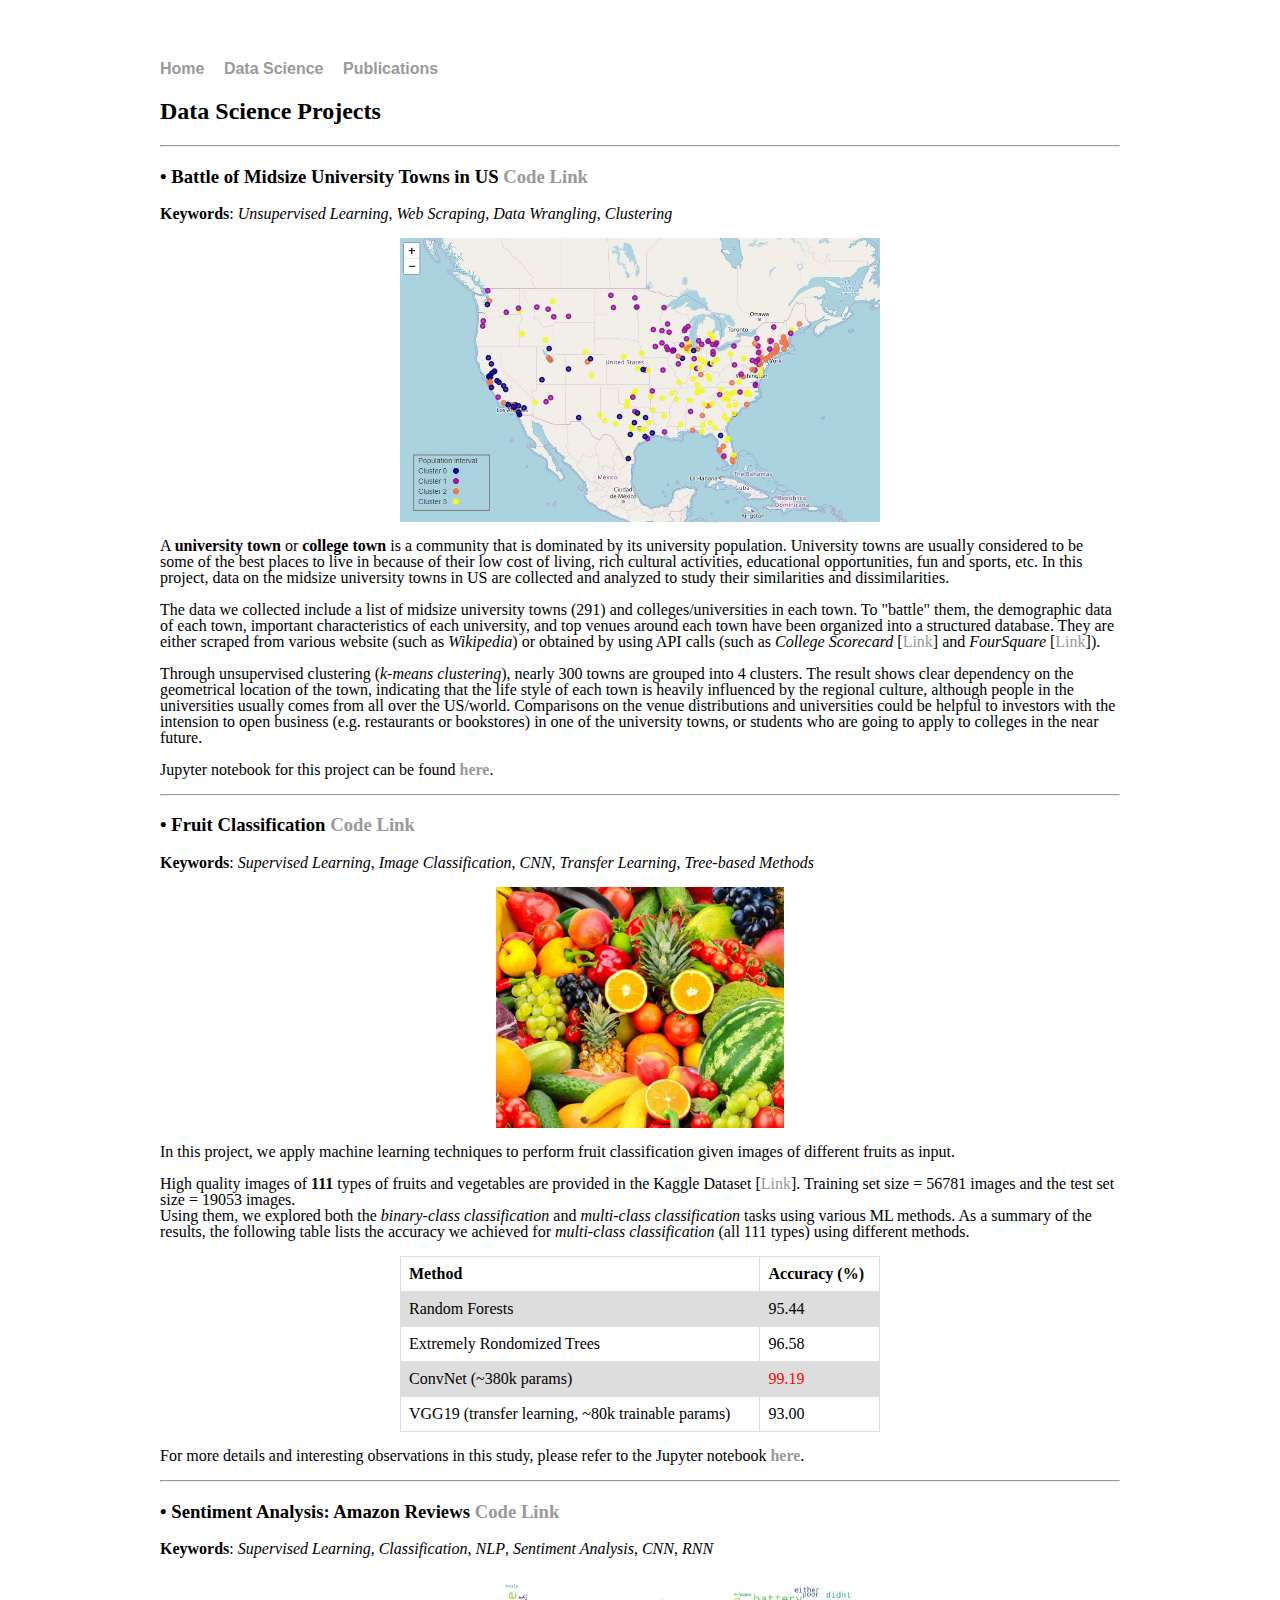
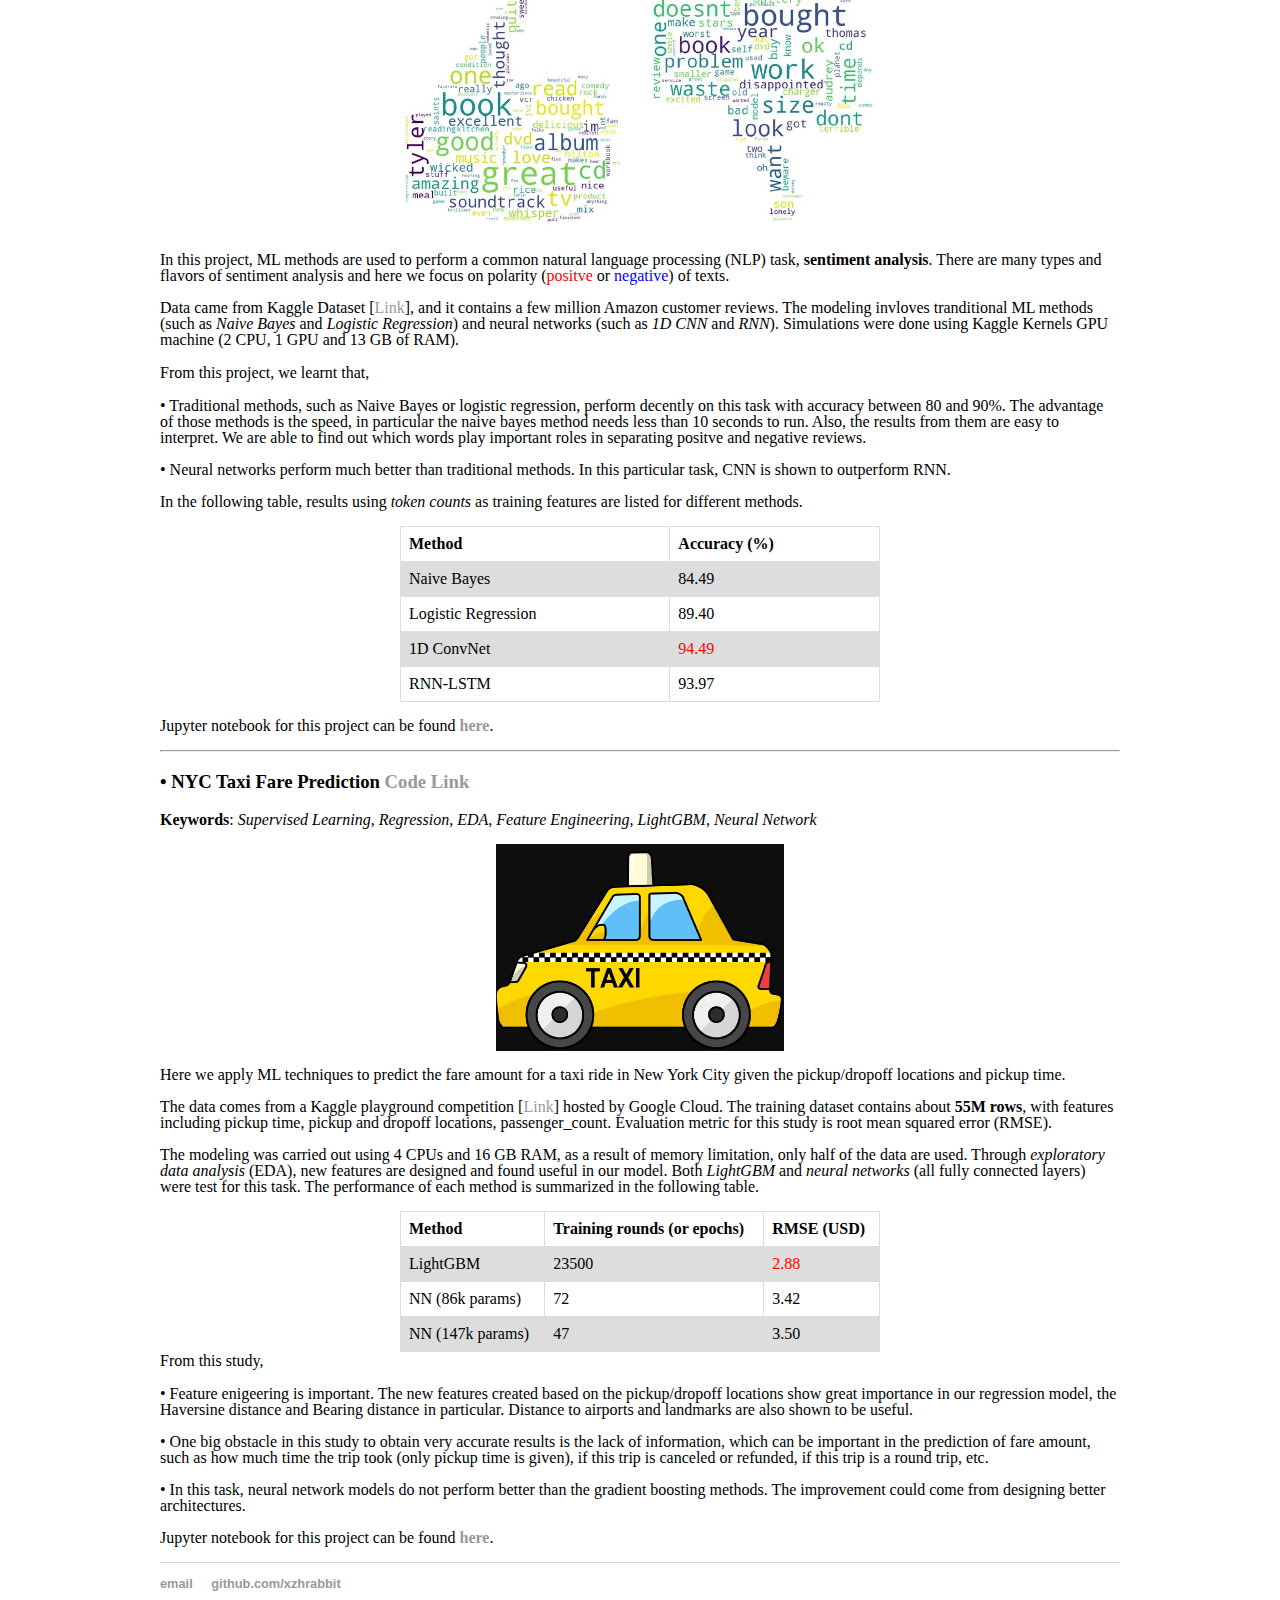
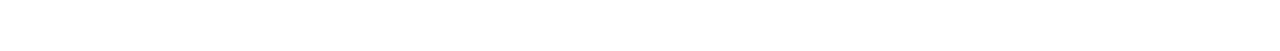
==== ds/index.html @ 6c4eb385 "Update index.html" ====
<!DOCTYPE html>
<html>
  <head>
    <title>Data Science Projects</title>
    
    <link rel="stylesheet" type="text/css" href="/css/main.css">
  
<style>
img {
  display: block;
  margin-left: auto;
  margin-right: auto;
}
table {
  border-collapse: collapse;
  width: 50%;
}

td, th {
  border: 1px solid #dddddd;
  text-align: left;
  padding: 8px;
}

tr:nth-child(even) {
  background-color: #dddddd;
}
</style>
  </head>


  <body>
    <nav>
<ul>
<li><a href="/">Home</a></li>
<li><a href="/ds">Data Science</a></li>
<li><a href="/pub">Publications</a></li>
</ul>
    </nav>
<div class="container">

  		<div class="ds">
			<h2>Data Science Projects</h2>
			
			<hr>
			
		<h3>• Battle of Midsize University Towns in US <a href="https://nbviewer.jupyter.org/github/xzhrabbit/xzhrabbit.github.io/blob/master/ds/Battle%20of%20the%20University%20Towns%20in%20US.ipynb"><b>Code Link</b></a> </h3>
			<p> <b>Keywords</b>: <i>Unsupervised Learning</i>, <i>Web Scraping</i>, <i>Data Wrangling</i>, <i>Clustering</i></p>
			<p> <img src="/ds/UTown2.JPG" alt="utown" style="width:50%;"> </p>
			<p> 
				A <b>university town</b> or <b>college town</b> is a community that is dominated by its university population. 
			University towns are usually considered to be some of the best places to live in because of their low cost of living, 
			rich cultural activities, educational opportunities, fun and sports, etc.
			In this project, data on the midsize university towns in US are collected and analyzed to study their similarities and dissimilarities.  
			</p>
			<p>
				The data we collected include a list of midsize university towns (291) and colleges/universities in each town. To "battle" them, the demographic data of each town, 
			important characteristics of each university, and top venues around each town have been organized into a structured database.
			They are either scraped from various website (such as <i>Wikipedia</i>) or obtained by using API calls (such as <i>College Scorecard</i> [<a href="https://collegescorecard.ed.gov/data/documentation/">Link</a>]
			and <i>FourSquare</i> [<a href="https://foursquare.com/">Link</a>]).
			</p>
			<p>
				Through unsupervised clustering (<i>k-means clustering</i>), nearly 300 towns are grouped into 4 clusters.
			The result shows clear dependency on the geometrical location of the town, indicating that the life style of each town is heavily influenced by the regional culture,
			although people in the universities usually comes from all over the US/world. Comparisons on the venue distributions and universities could be helpful to investors with 
			the intension to open business (e.g. restaurants or bookstores) in one of the university towns, or students who are going to apply to colleges in the near future.
			</p>
			<p> Jupyter notebook for this project can be found <a href="https://nbviewer.jupyter.org/github/xzhrabbit/xzhrabbit.github.io/blob/master/ds/Battle%20of%20the%20University%20Towns%20in%20US.ipynb"><b>here</b></a>. </p>
		
		<hr>
			
		<h3>• Fruit Classification <a href="https://nbviewer.jupyter.org/github/xzhrabbit/xzhrabbit.github.io/blob/master/ds/fruit-classification.ipynb"><b>Code Link</b></a> </h3>
			<p> <b>Keywords</b>: <i>Supervised Learning</i>, <i>Image Classification</i>, <i>CNN</i>, <i>Transfer Learning</i>, <i>Tree-based Methods</i></p>
			<p> <img src="/ds/fruits.JPG" alt="fruit" style="width:30%;"></p>
			<p> 
			In this project, we apply machine learning techniques to perform fruit classification given images of different fruits as input.
			</p>
			<p> High quality images of <b>111</b> types of fruits and vegetables are provided in the Kaggle Dataset [<a href="https://www.kaggle.com/moltean/fruits">Link</a>]. 
			Training set size = 56781 images and the test set size = 19053 images. <br>
			Using them, we explored both the <i>binary-class classification</i> and <i>multi-class classification</i> tasks using various ML methods.
			As a summary of the results, the following table lists the accuracy we achieved for <i>multi-class classification</i> (all 111 types) using different methods. </p>
<table align="center">
  <tr>
    <th>Method</th>
    <th>Accuracy (%)</th>
  </tr>
  <tr>
    <td>Random Forests</td>
    <td>95.44</td>
  </tr>
  <tr>
    <td>Extremely Rondomized Trees</td>
    <td>96.58</td>
  </tr>
  <tr>
    <td>ConvNet (~380k params)</td>
    <td><span style="color:red">99.19</span></td>
  </tr>
  <tr>
    <td>VGG19 (transfer learning, ~80k trainable params)</td>
    <td>93.00</td>
  </tr>
</table>
			<p> For more details and interesting observations in this study, please refer to the Jupyter notebook 
				<a href="https://nbviewer.jupyter.org/github/xzhrabbit/xzhrabbit.github.io/blob/master/ds/fruit-classification.ipynb"><b>here</b></a>. </p>
		
		<hr>
			
		<h3>• Sentiment Analysis: Amazon Reviews <a href="https://nbviewer.jupyter.org/github/xzhrabbit/xzhrabbit.github.io/blob/master/ds/Sentiment_Analysis_Amazon_Reviews.ipynb"><b>Code Link</b></a> </h3>
			<p> <b>Keywords</b>: <i>Supervised Learning</i>, <i>Classification</i>, <i>NLP</i>, <i>Sentiment Analysis</i>, <i>CNN</i>, <i>RNN</i></p>
			<p> <img src="/ds/sentiment.JPG" alt="sa" style="width:50%;"></p>
			<p> 
			In this project, ML methods are used to perform a common natural language processing (NLP) task, <b>sentiment analysis</b>.
			There are many types and flavors of sentiment analysis and here we focus on polarity (<span style="color:red">positve</span> or <span style="color:blue">negative</span>) of texts. 
			</p>
			<p> Data came from Kaggle Dataset [<a href="https://www.kaggle.com/bittlingmayer/amazonreviews">Link</a>], and it contains a few million Amazon customer reviews.
			The modeling invloves tranditional ML methods (such as <i>Naive Bayes</i> and <i>Logistic Regression</i>) and neural networks (such as <i>1D CNN</i> and <i>RNN</i>).
			Simulations were done using Kaggle Kernels GPU machine (2 CPU, 1 GPU and 13 GB of RAM).
			</p>
			From this project, we learnt that, <br>
			<p>• Traditional methods, such as Naive Bayes or logistic regression, perform decently on this task with accuracy between 80 and 90%. 
			The advantage of those methods is the speed, in particular the naive bayes method needs less than 10 seconds to run.
			Also, the results from them are easy to interpret. We are able to find out which words play important roles in separating positve and negative reviews.</p>
			<p>• Neural networks perform much better than traditional methods. In this particular task, CNN is shown to outperform RNN. </p>
			<p> In the following table, results using <i>token counts</i> as training features are listed for different methods. </p>
<table align="center">
  <tr>
    <th>Method</th>
    <th>Accuracy (%)</th>
  </tr>
  <tr>
    <td>Naive Bayes</td>
    <td>84.49</td>
  </tr>
  <tr>
    <td>Logistic Regression</td>
    <td>89.40</td>
  </tr>
  <tr>
    <td>1D ConvNet</td>
    <td><span style="color:red">94.49</span></td>
  </tr>
  <tr>
    <td>RNN-LSTM</td>
    <td>93.97</td>
  </tr>
</table>
			<p> Jupyter notebook for this project can be found <a href="https://nbviewer.jupyter.org/github/xzhrabbit/xzhrabbit.github.io/blob/master/ds/Sentiment_Analysis_Amazon_Reviews.ipynb"><b>here</b></a>. </p>
		
		<hr>
			
		<h3>• NYC Taxi Fare Prediction <a href="https://nbviewer.jupyter.org/github/xzhrabbit/xzhrabbit.github.io/blob/master/ds/NYC-taxi-fare-prediction-Summary.ipynb"><b>Code Link</b></a> </h3>
			<p> <b>Keywords</b>: <i>Supervised Learning</i>, <i>Regression</i>, <i>EDA</i>, <i>Feature Engineering</i>, <i>LightGBM</i>, <i>Neural Network</i></p>
			<p> <img src="/ds/taxi.JPG" alt="taxi" style="width:30%;"></p>
			<p> Here we apply ML techniques to predict the fare amount for a taxi ride in New York City given the pickup/dropoff locations and pickup time.</p>
			<p>
			The data comes from a Kaggle playground competition [<a href="https://www.kaggle.com/c/new-york-city-taxi-fare-prediction/overview">Link</a>] hosted by Google Cloud.
			The training dataset contains about <b>55M rows</b>, with features including pickup time, pickup and dropoff locations, passenger_count. Evaluation metric for this study is root mean squared error (RMSE).
			</p>
			<p> The modeling was carried out using 4 CPUs and 16 GB RAM, as a result of memory limitation, only half of the data are used. Through <i>exploratory data analysis</i> (EDA), new features are designed and
			found useful in our model. Both <i>LightGBM</i> and <i>neural networks</i> (all fully connected layers) were test for this task. The performance of each method is summarized in the following table.
			</p>
<table align="center">
  <tr>
    <th>Method</th>
    <th>Training rounds (or epochs)</th>
    <th>RMSE (USD)</th>
  </tr>
  <tr>
    <td>LightGBM</td>
    <td> 23500</td>
    <td> <span style="color:red">2.88</span></td>
  </tr>
  <tr>
    <td>NN (86k params)</td>
    <td>72</td>
    <td>3.42</td>
  </tr>
  <tr>
    <td>NN (147k params)</td>
    <td>47</td>
    <td>3.50</td>
  </tr>
</table>
			
			From this study,<br>
			<p>• Feature enigeering is important. The new features created based on the pickup/dropoff locations show great importance in our regression model, the Haversine distance and Bearing distance in particular. 
			Distance to airports and landmarks are also shown to be useful.</p>
			<p>• One big obstacle in this study to obtain very accurate results is the lack of information, which can be important in the prediction of fare amount, such as how much time the trip took (only pickup time is given),
			if this trip is canceled or refunded, if this trip is a round trip, etc.</p>
			<p>• In this task, neural network models do not perform better than the gradient boosting methods. The improvement could come from designing better architectures. <br>
			</p>
			<p> Jupyter notebook for this project can be found <a href="https://nbviewer.jupyter.org/github/xzhrabbit/xzhrabbit.github.io/blob/master/ds/NYC-taxi-fare-prediction-Summary.ipynb"><b>here</b></a>. </p>
		
	</div>


</div>
  
  <footer>
   <ul>
   <li><a href="mailto:xzhao.rabbit@gmail.com">email</a></li>
   <li><a href="https://github.com/xzhrabbit">github.com/xzhrabbit</a></li>
   </ul>
  </footer>
  </body>

</html>
---- css/main.css ----
body {
    margin: 60px auto;
    width: 75%;
}
nav ul, footer ul {
    font-family:'Helvetica', 'Arial', 'Sans-Serif';
    padding: 0px;
    list-style: none;
    font-weight: bold;
}
nav ul li, footer ul li {
    display: inline;
    margin-right: 15px;
}
a {
    text-decoration: none;
    color: #999;
}
a:hover {
    text-decoration: underline;
}
h1 {
    font-size: 3em;
    font-family:'Helvetica', 'Arial', 'Sans-Serif';
}
p {
    font-size: 1.0em;
    line-height: 1.0;
    color: black;
}
footer {
    border-top: 1px solid #d5d5d5;
    font-size: .8em;
}

ul.posts { 
    margin: 20px auto 40px; 
    font-size: 1.0em;
}

ul.posts li {
    list-style: none;
}
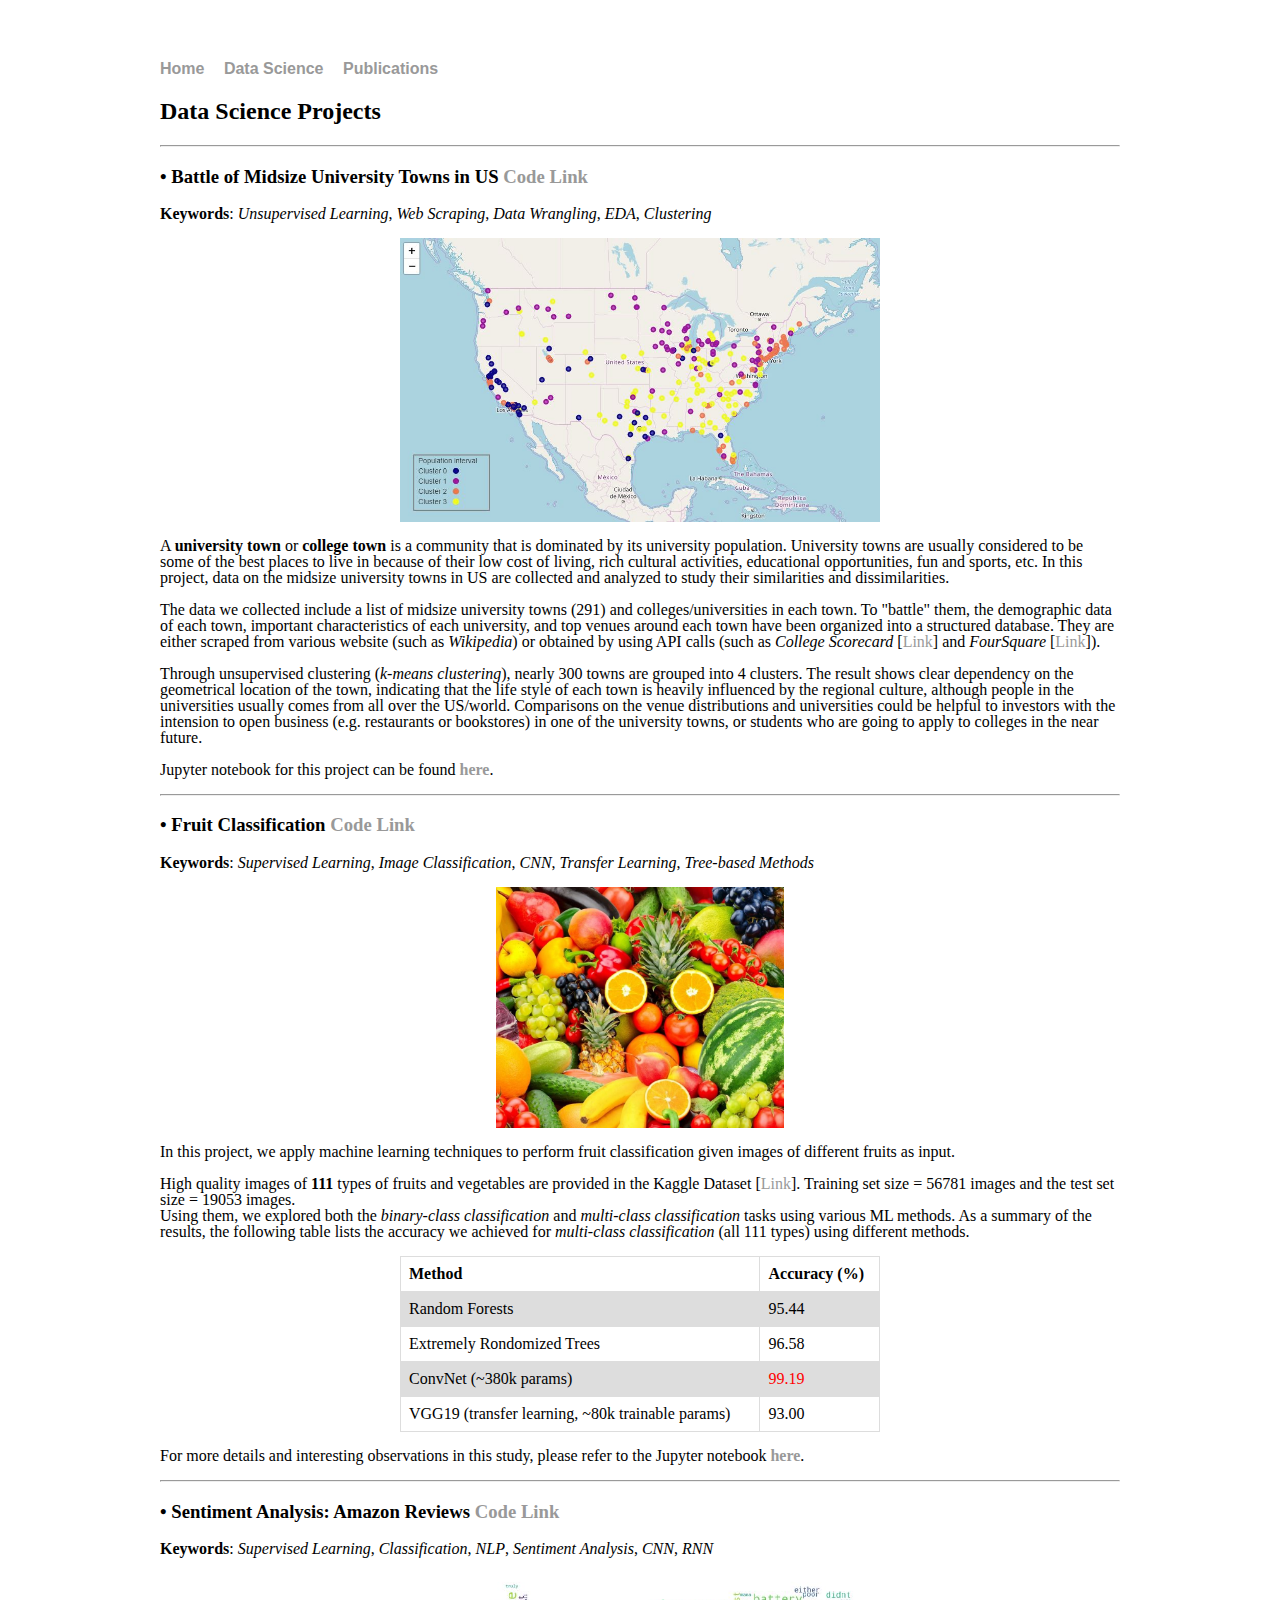
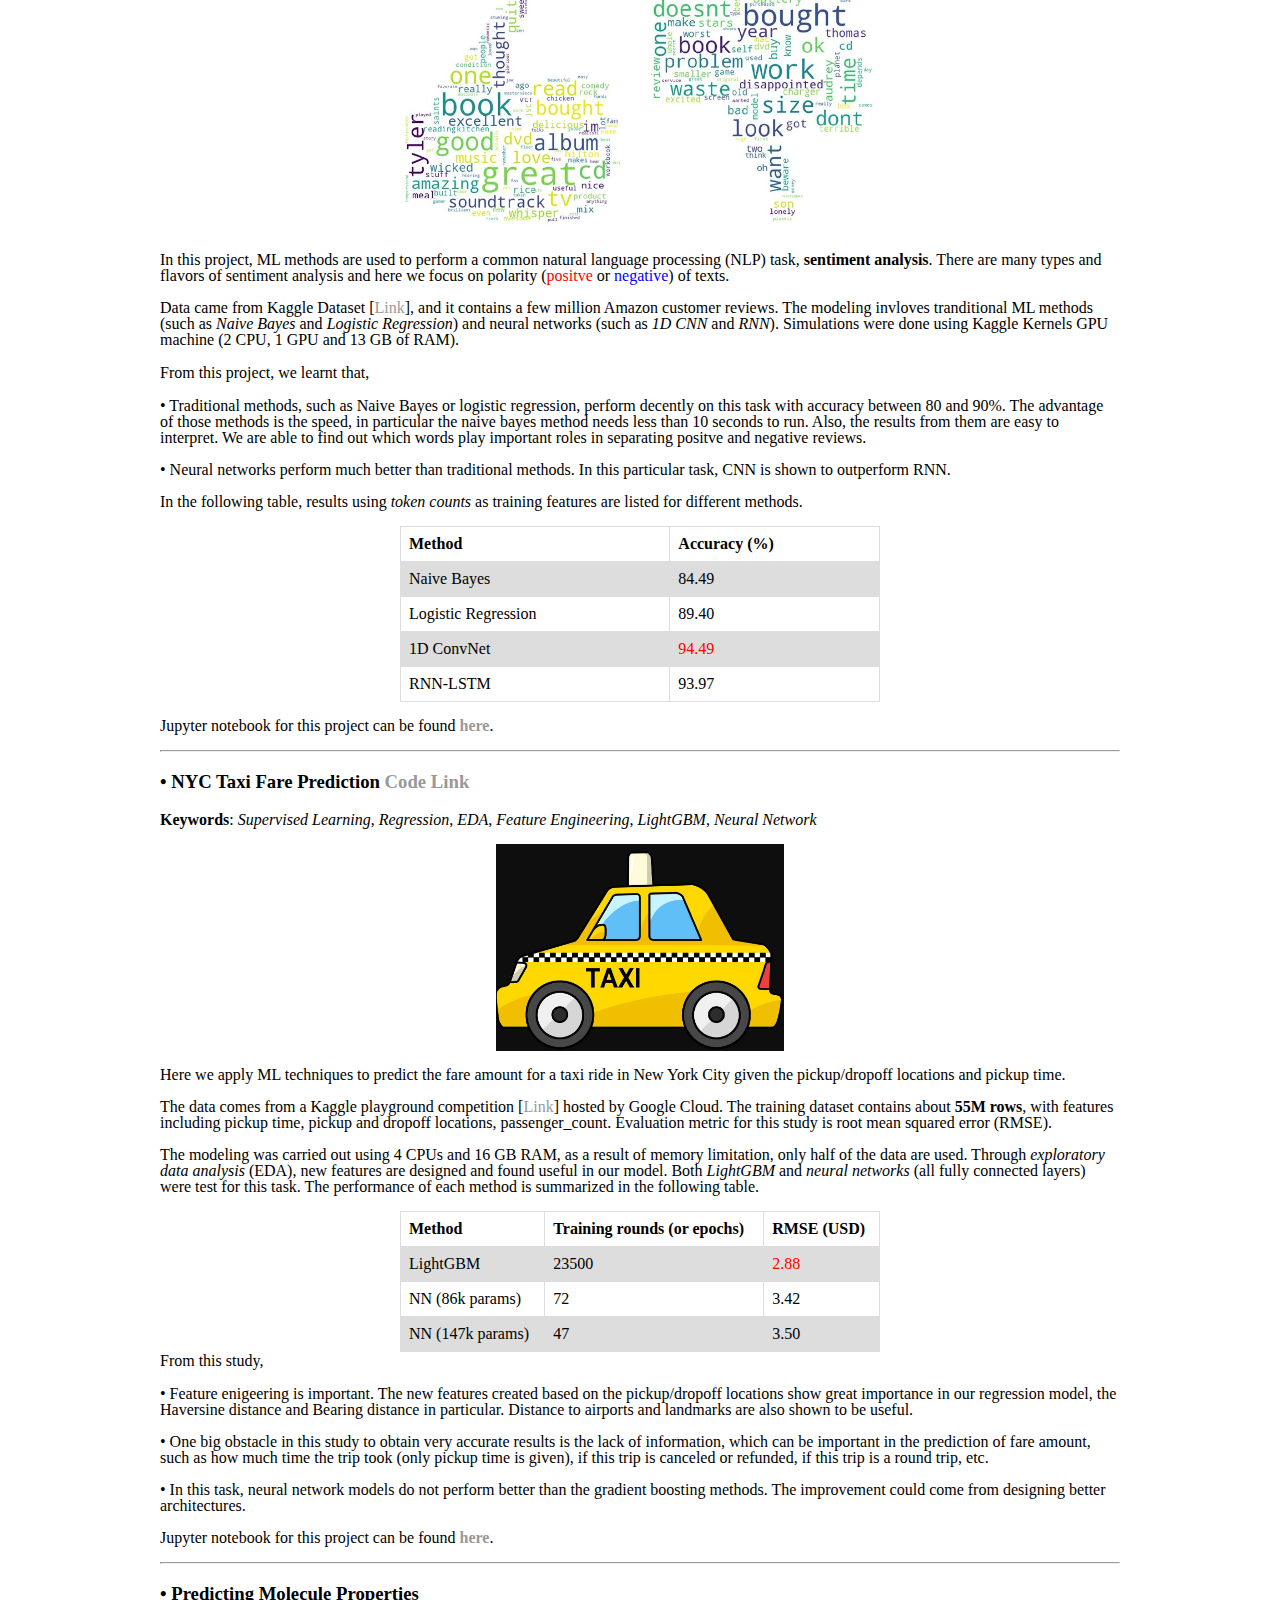
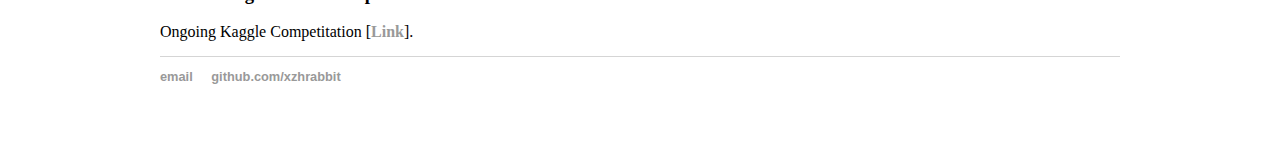
==== commit 80bb6229: "Update index.html" ====
--- a/ds/index.html
+++ b/ds/index.html
@@ -45,7 +45,7 @@
 			<hr>
 			
 		<h3>• Battle of Midsize University Towns in US <a href="https://nbviewer.jupyter.org/github/xzhrabbit/xzhrabbit.github.io/blob/master/ds/Battle%20of%20the%20University%20Towns%20in%20US.ipynb"><b>Code Link</b></a> </h3>
-			<p> <b>Keywords</b>: <i>Unsupervised Learning</i>, <i>Web Scraping</i>, <i>Data Wrangling</i>, <i>Clustering</i></p>
+			<p> <b>Keywords</b>: <i>Unsupervised Learning</i>, <i>Web Scraping</i>, <i>Data Wrangling</i>, <i>EDA</i>, <i>Clustering</i></p>
 			<p> <img src="/ds/UTown2.JPG" alt="utown" style="width:50%;"> </p>
 			<p> 
 				A <b>university town</b> or <b>college town</b> is a community that is dominated by its university population. 
@@ -192,6 +192,10 @@
 			</p>
 			<p> Jupyter notebook for this project can be found <a href="https://nbviewer.jupyter.org/github/xzhrabbit/xzhrabbit.github.io/blob/master/ds/NYC-taxi-fare-prediction-Summary.ipynb"><b>here</b></a>. </p>
 		
+		<hr>
+			
+		<h3>• Predicting Molecule Properties</h3>
+		<p> Ongoing Kaggle Competitation [<a href="https://nbviewer.jupyter.org/github/xzhrabbit/xzhrabbit.github.io/blob/master/ds/NYC-taxi-fare-prediction-Summary.ipynb"><b>Link</b></a>].
 	</div>
 
 
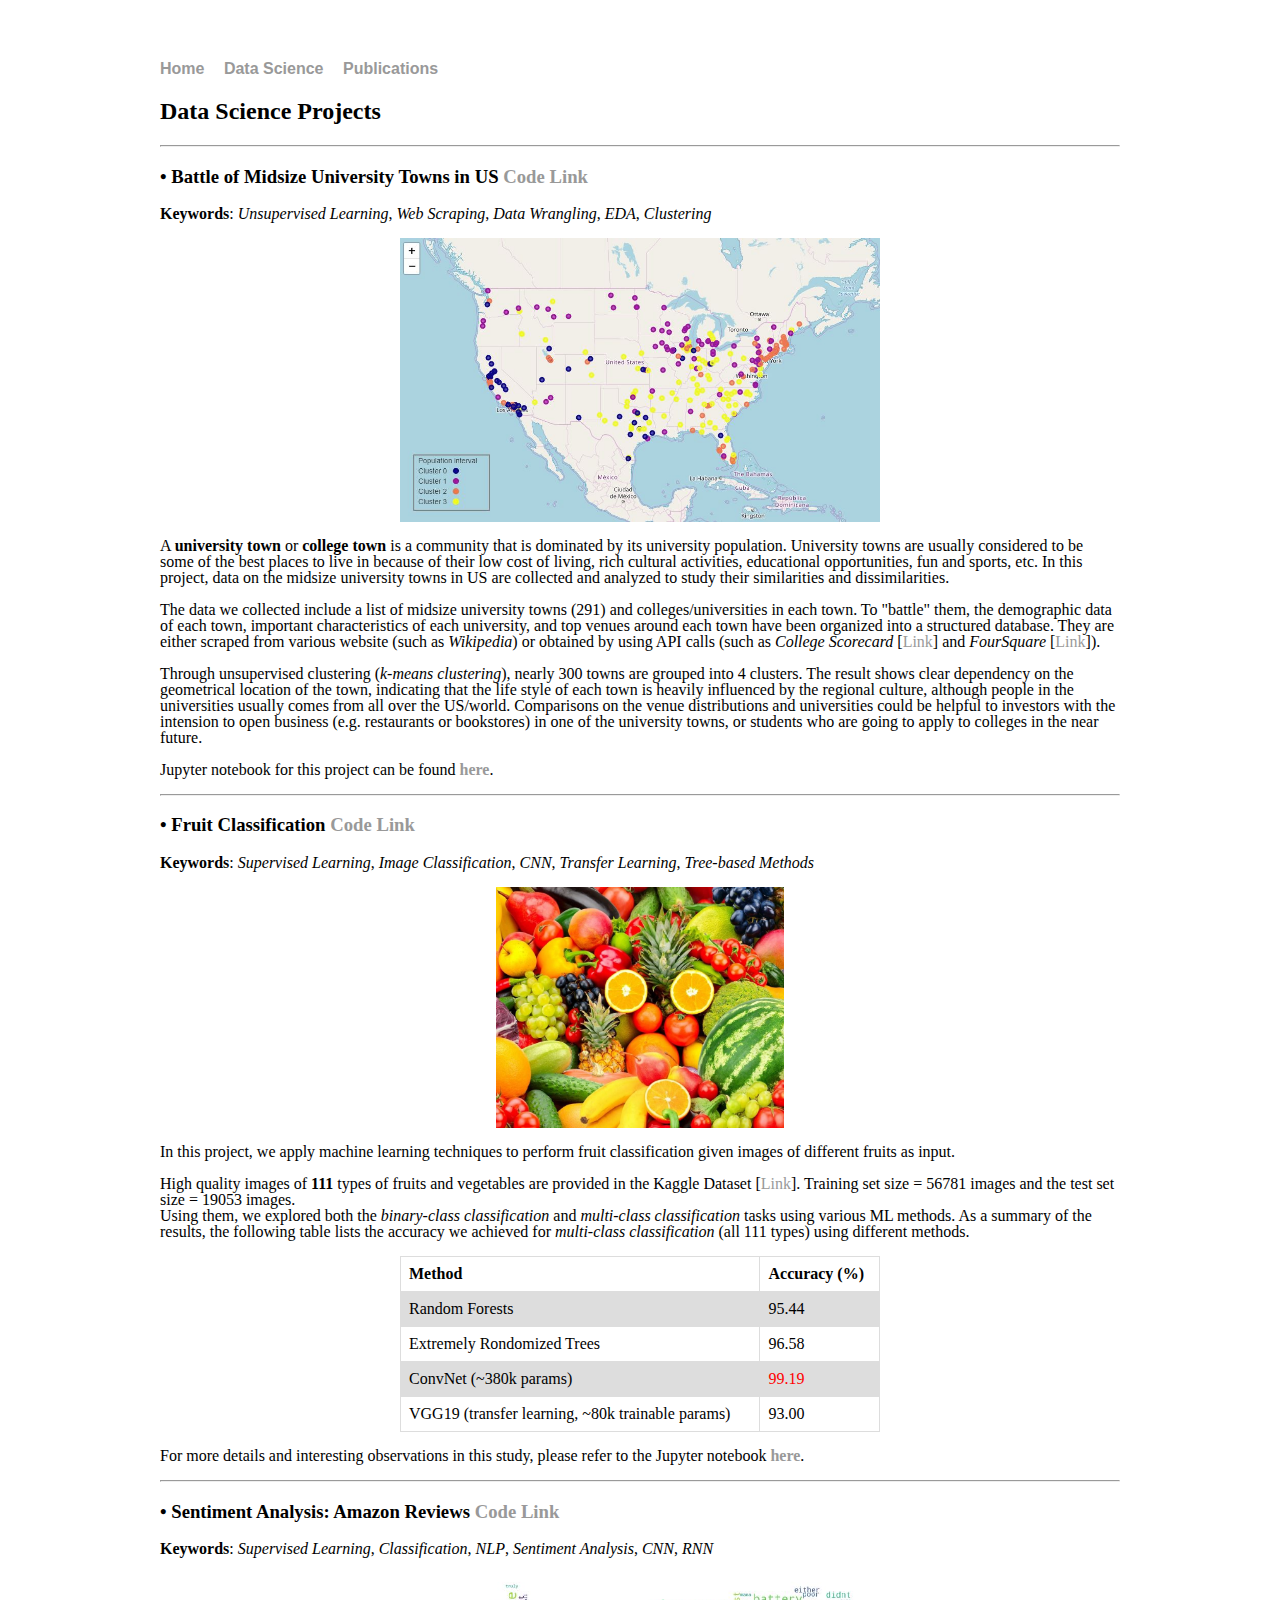
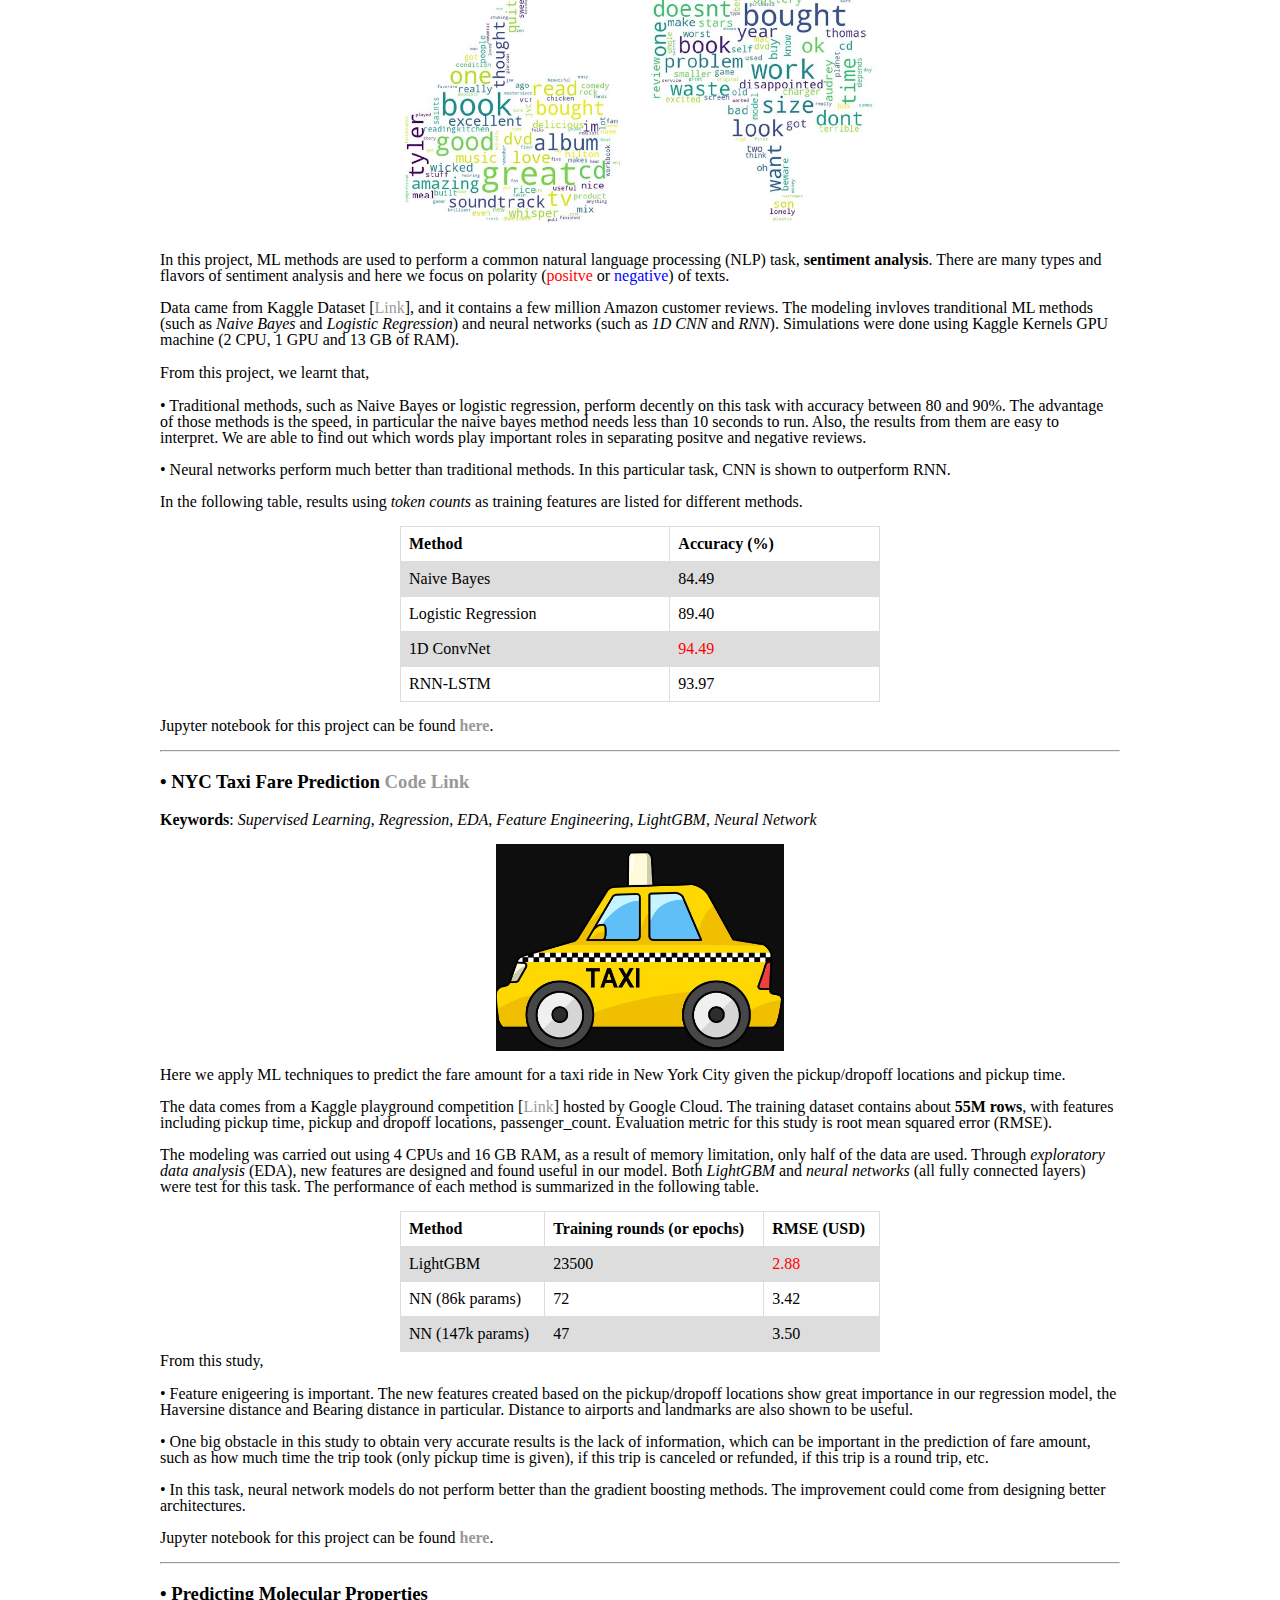
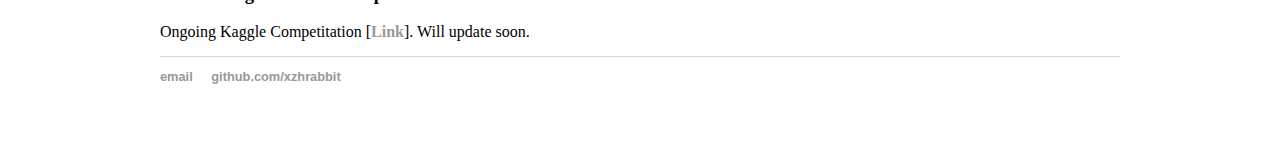
==== commit 55f459a2: "Update index.html" ====
--- a/ds/index.html
+++ b/ds/index.html
@@ -191,11 +191,11 @@
 			<p>• In this task, neural network models do not perform better than the gradient boosting methods. The improvement could come from designing better architectures. <br>
 			</p>
 			<p> Jupyter notebook for this project can be found <a href="https://nbviewer.jupyter.org/github/xzhrabbit/xzhrabbit.github.io/blob/master/ds/NYC-taxi-fare-prediction-Summary.ipynb"><b>here</b></a>. </p>
-		
-		<hr>
-			
-		<h3>• Predicting Molecule Properties</h3>
-		<p> Ongoing Kaggle Competitation [<a href="https://nbviewer.jupyter.org/github/xzhrabbit/xzhrabbit.github.io/blob/master/ds/NYC-taxi-fare-prediction-Summary.ipynb"><b>Link</b></a>].
+			
+		<hr>
+			
+		<h3>• Predicting Molecular Properties</h3>
+		<p> Ongoing Kaggle Competitation [<a href="https://www.kaggle.com/c/champs-scalar-coupling"><b>Link</b></a>]. Will update soon.
 	</div>
 
 
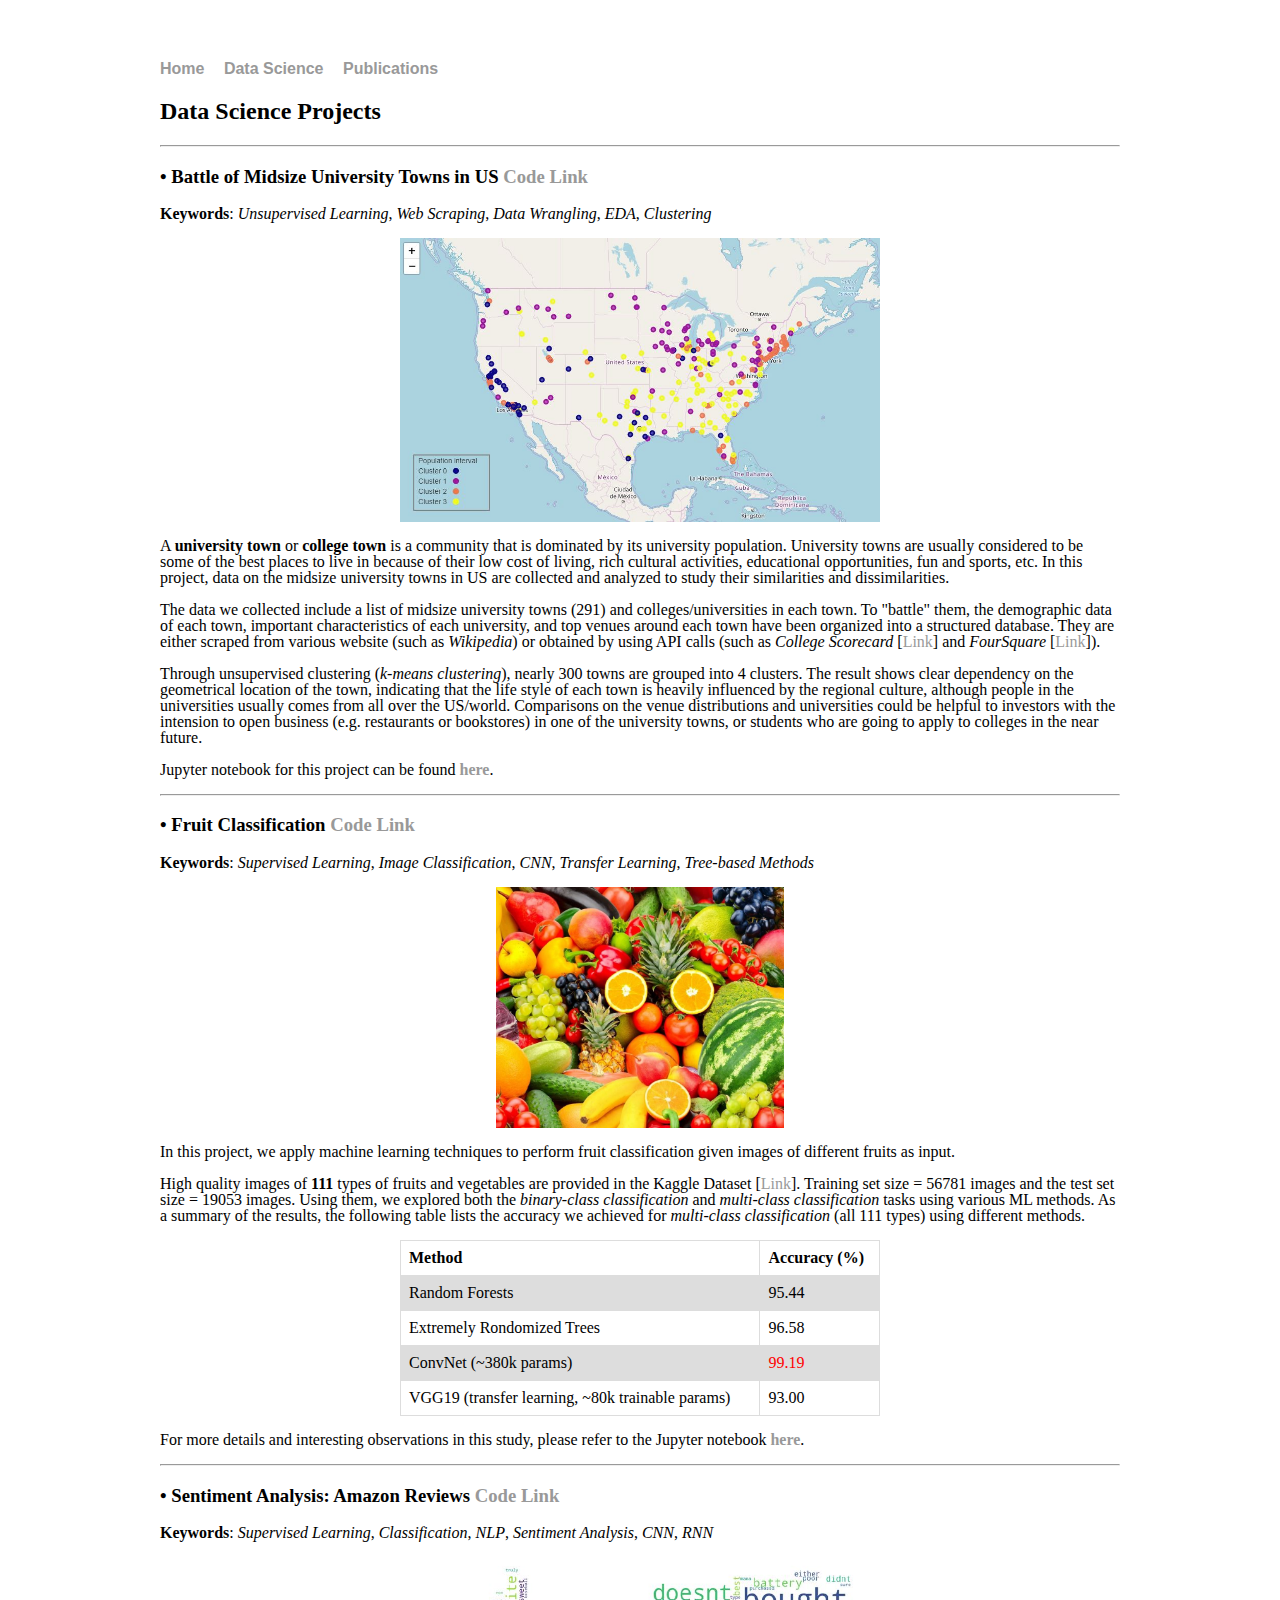
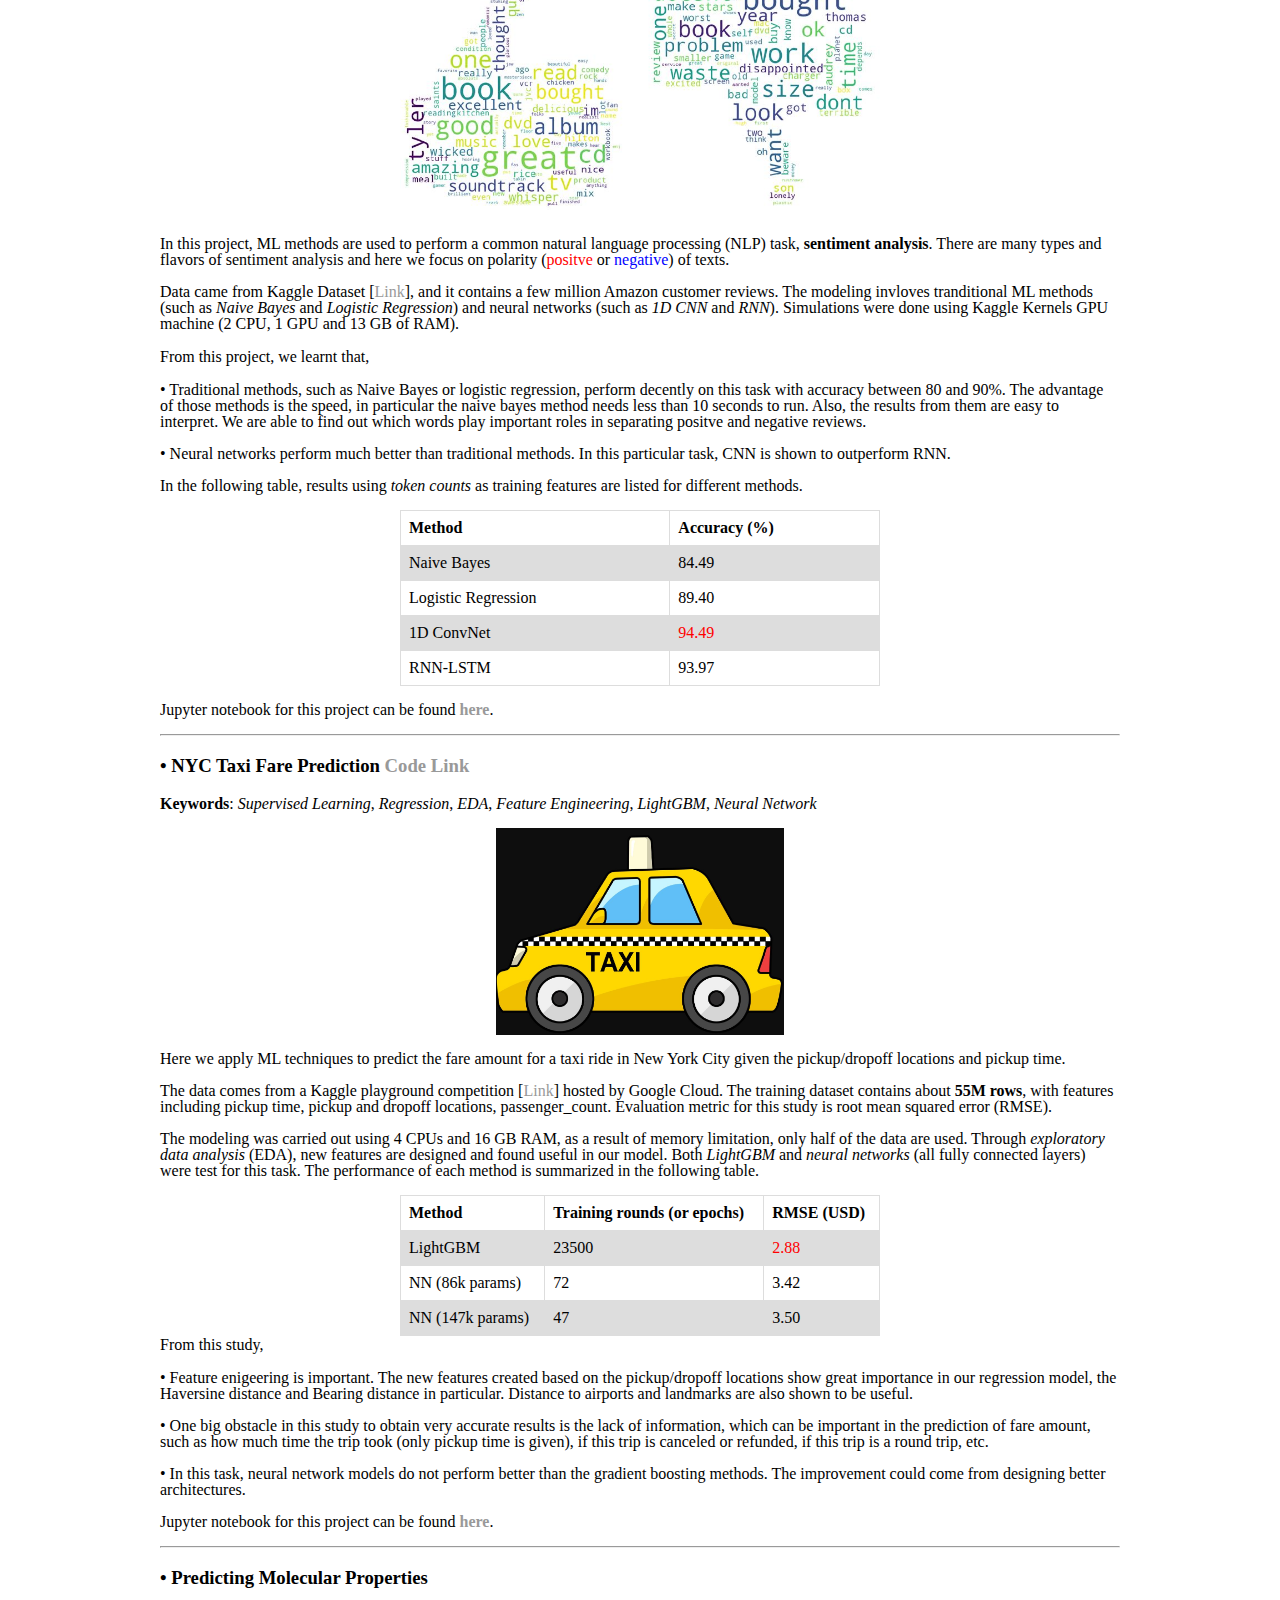
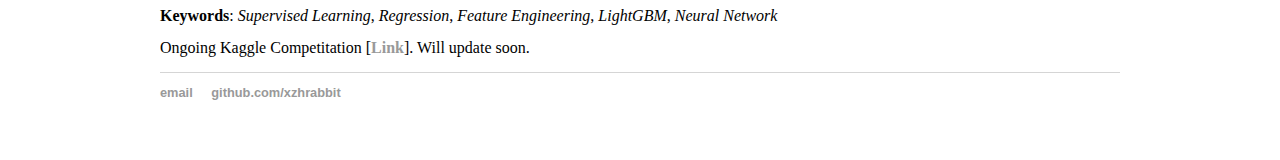
==== commit 84be00b5: "Update index.html" ====
--- a/ds/index.html
+++ b/ds/index.html
@@ -76,7 +76,7 @@
 			In this project, we apply machine learning techniques to perform fruit classification given images of different fruits as input.
 			</p>
 			<p> High quality images of <b>111</b> types of fruits and vegetables are provided in the Kaggle Dataset [<a href="https://www.kaggle.com/moltean/fruits">Link</a>]. 
-			Training set size = 56781 images and the test set size = 19053 images. <br>
+			Training set size = 56781 images and the test set size = 19053 images. 
 			Using them, we explored both the <i>binary-class classification</i> and <i>multi-class classification</i> tasks using various ML methods.
 			As a summary of the results, the following table lists the accuracy we achieved for <i>multi-class classification</i> (all 111 types) using different methods. </p>
 <table align="center">
@@ -195,6 +195,7 @@
 		<hr>
 			
 		<h3>• Predicting Molecular Properties</h3>
+		<p> <b>Keywords</b>: <i>Supervised Learning</i>, <i>Regression</i>, <i>Feature Engineering</i>, <i>LightGBM</i>, <i>Neural Network</i></p>
 		<p> Ongoing Kaggle Competitation [<a href="https://www.kaggle.com/c/champs-scalar-coupling"><b>Link</b></a>]. Will update soon.
 	</div>
 
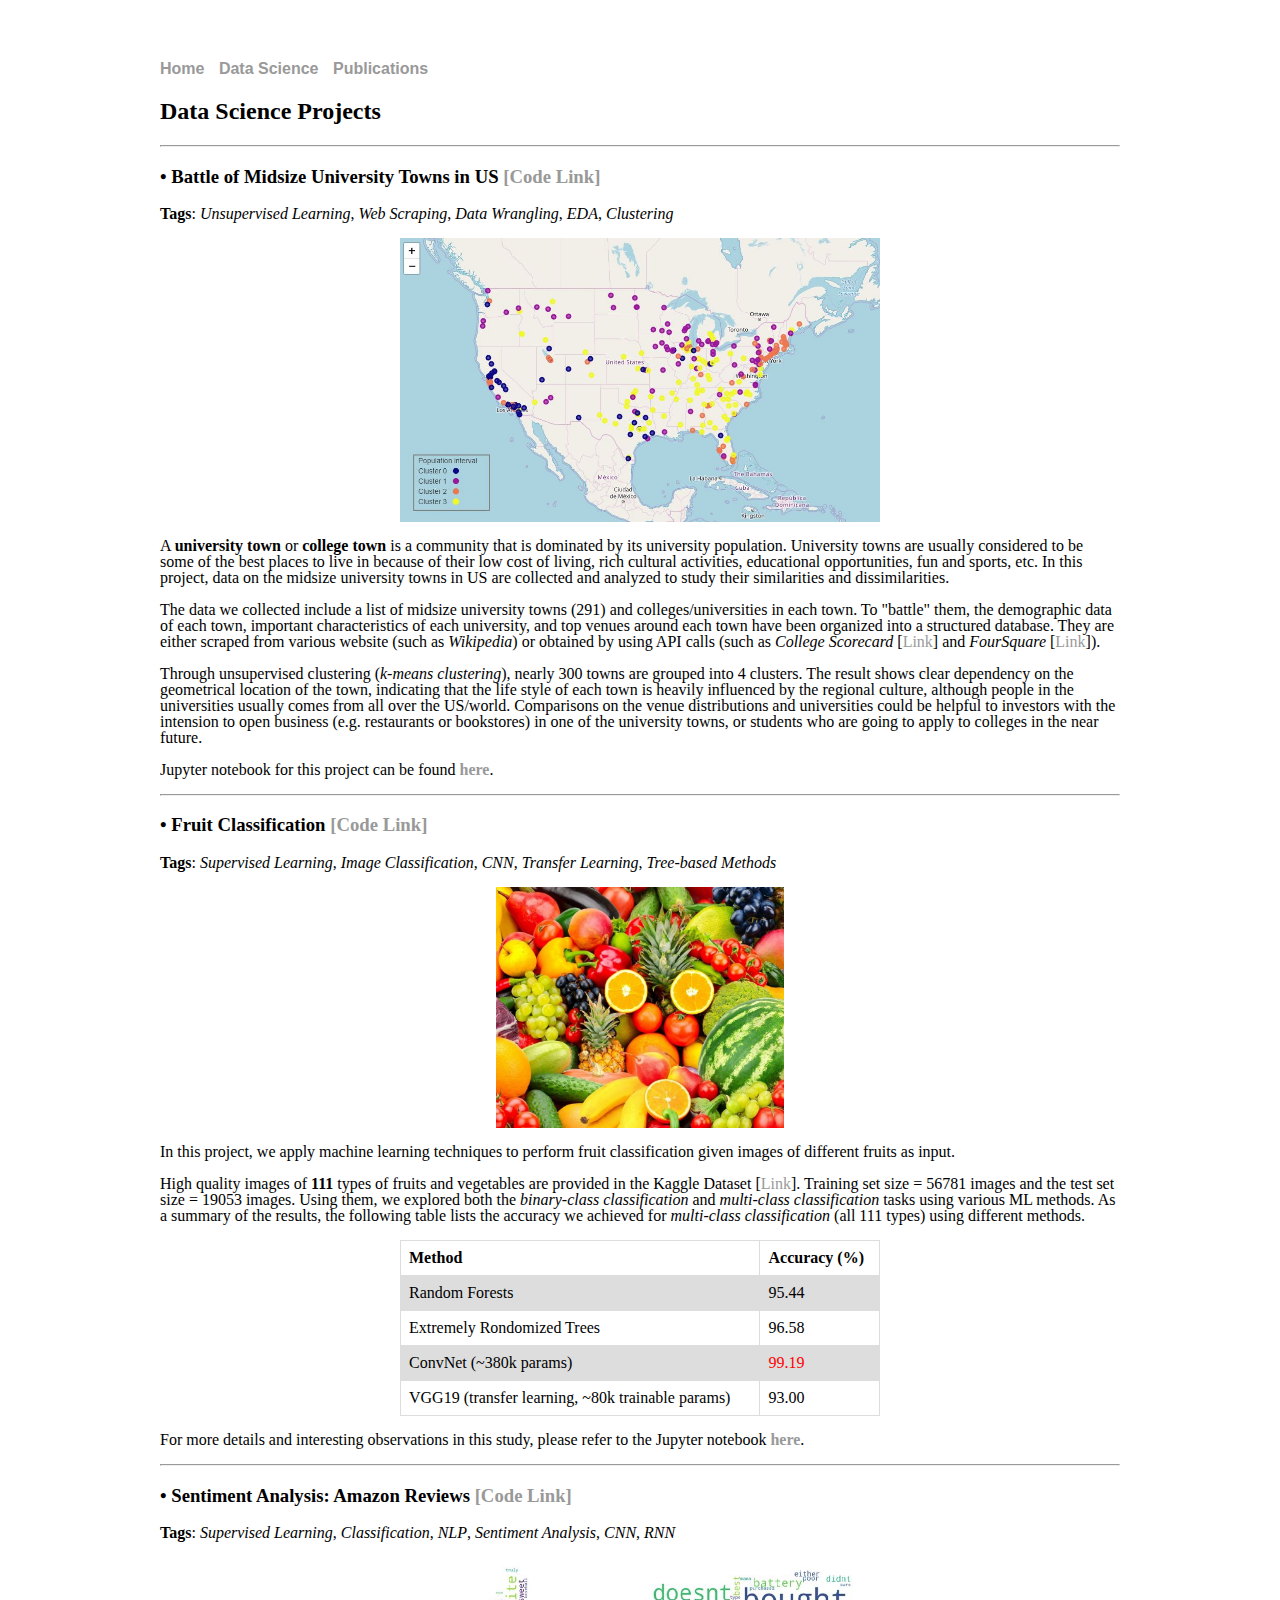
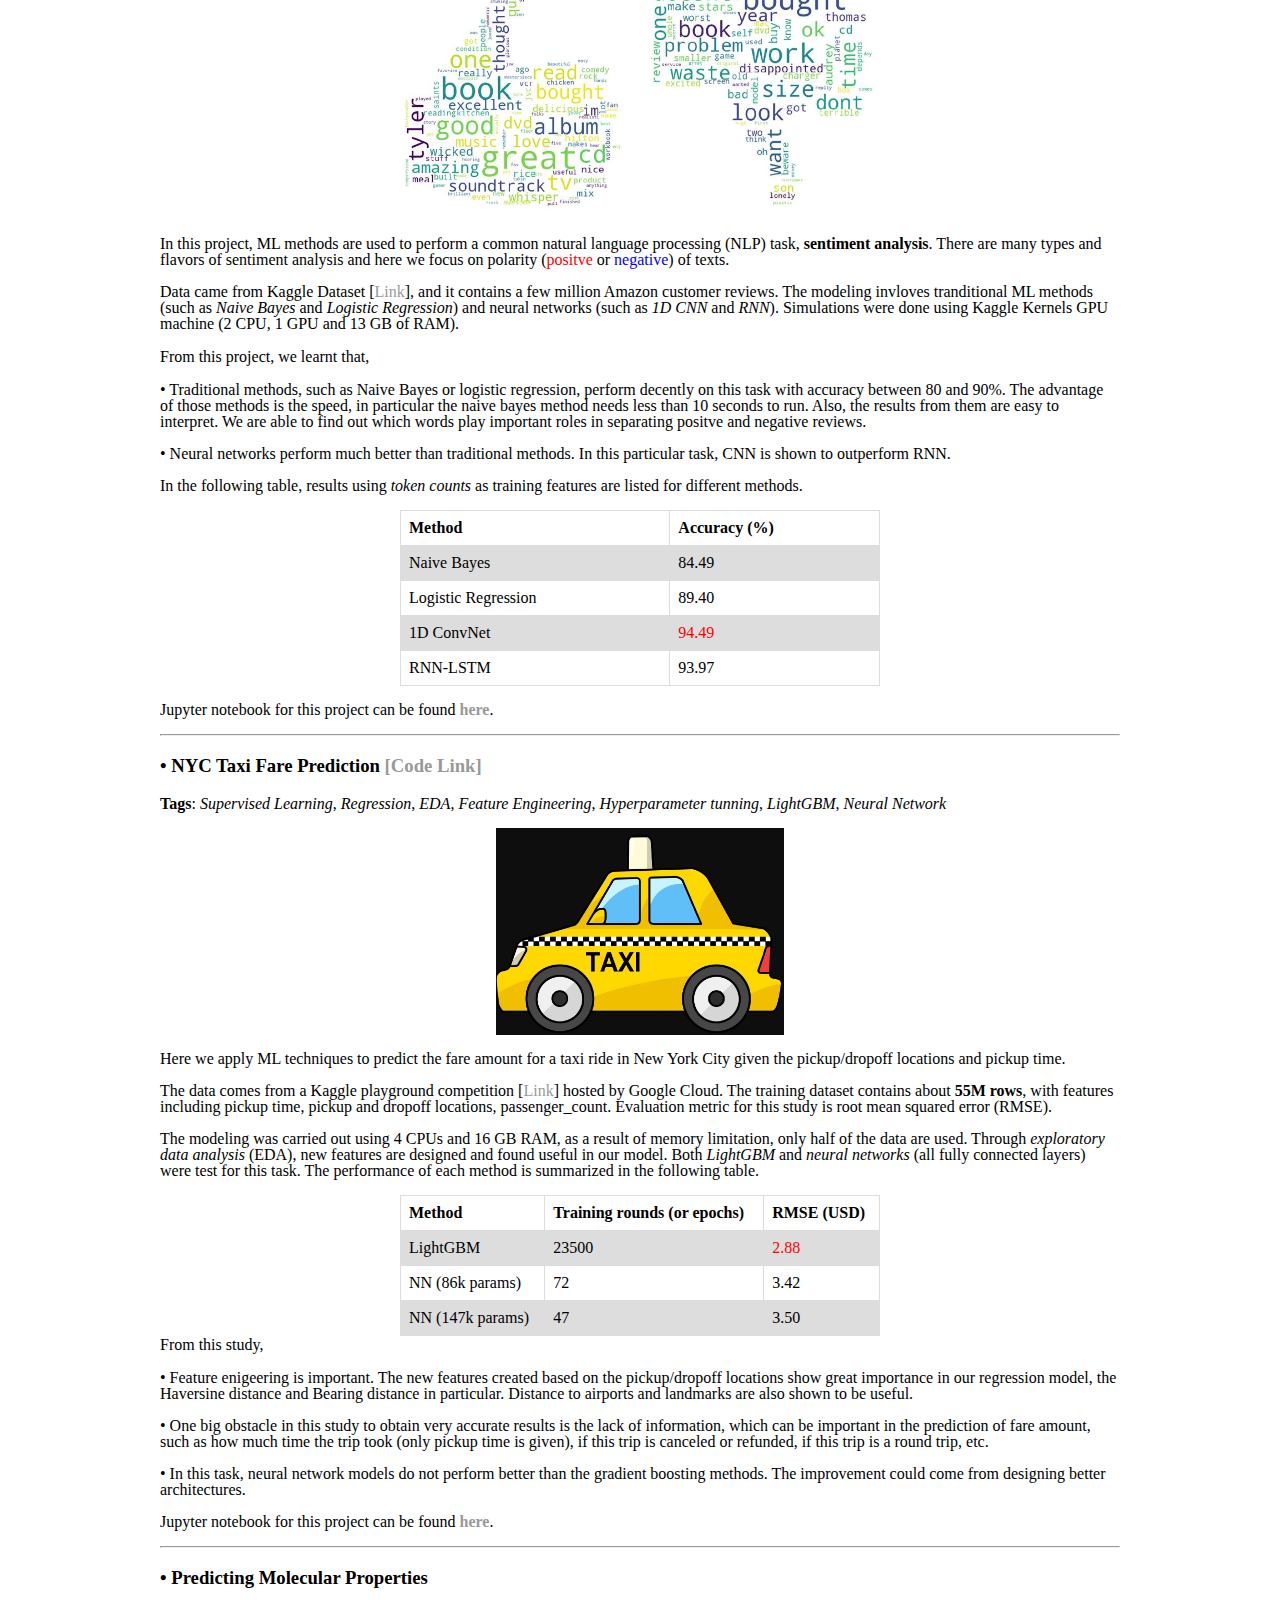
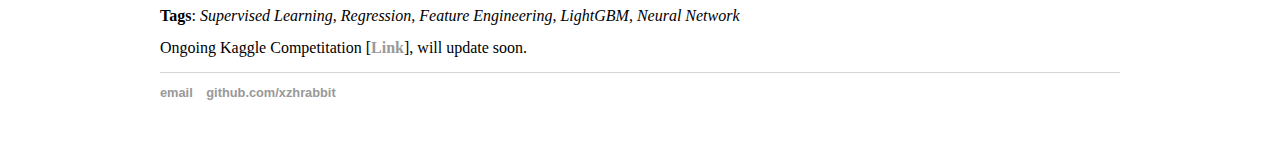
==== commit e55b7e6c: "Update index.html" ====
--- a/ds/index.html
+++ b/ds/index.html
@@ -44,8 +44,8 @@
 			
 			<hr>
 			
-		<h3>• Battle of Midsize University Towns in US <a href="https://nbviewer.jupyter.org/github/xzhrabbit/xzhrabbit.github.io/blob/master/ds/Battle%20of%20the%20University%20Towns%20in%20US.ipynb"><b>Code Link</b></a> </h3>
-			<p> <b>Keywords</b>: <i>Unsupervised Learning</i>, <i>Web Scraping</i>, <i>Data Wrangling</i>, <i>EDA</i>, <i>Clustering</i></p>
+		<h3>• Battle of Midsize University Towns in US <a href="https://nbviewer.jupyter.org/github/xzhrabbit/xzhrabbit.github.io/blob/master/ds/Battle%20of%20the%20University%20Towns%20in%20US.ipynb"><b>[Code Link]</b></a> </h3>
+			<p> <b>Tags</b>: <i>Unsupervised Learning</i>, <i>Web Scraping</i>, <i>Data Wrangling</i>, <i>EDA</i>, <i>Clustering</i></p>
 			<p> <img src="/ds/UTown2.JPG" alt="utown" style="width:50%;"> </p>
 			<p> 
 				A <b>university town</b> or <b>college town</b> is a community that is dominated by its university population. 
@@ -69,8 +69,8 @@
 		
 		<hr>
 			
-		<h3>• Fruit Classification <a href="https://nbviewer.jupyter.org/github/xzhrabbit/xzhrabbit.github.io/blob/master/ds/fruit-classification.ipynb"><b>Code Link</b></a> </h3>
-			<p> <b>Keywords</b>: <i>Supervised Learning</i>, <i>Image Classification</i>, <i>CNN</i>, <i>Transfer Learning</i>, <i>Tree-based Methods</i></p>
+		<h3>• Fruit Classification <a href="https://nbviewer.jupyter.org/github/xzhrabbit/xzhrabbit.github.io/blob/master/ds/fruit-classification.ipynb"><b>[Code Link]</b></a> </h3>
+			<p> <b>Tags</b>: <i>Supervised Learning</i>, <i>Image Classification</i>, <i>CNN</i>, <i>Transfer Learning</i>, <i>Tree-based Methods</i></p>
 			<p> <img src="/ds/fruits.JPG" alt="fruit" style="width:30%;"></p>
 			<p> 
 			In this project, we apply machine learning techniques to perform fruit classification given images of different fruits as input.
@@ -106,8 +106,8 @@
 		
 		<hr>
 			
-		<h3>• Sentiment Analysis: Amazon Reviews <a href="https://nbviewer.jupyter.org/github/xzhrabbit/xzhrabbit.github.io/blob/master/ds/Sentiment_Analysis_Amazon_Reviews.ipynb"><b>Code Link</b></a> </h3>
-			<p> <b>Keywords</b>: <i>Supervised Learning</i>, <i>Classification</i>, <i>NLP</i>, <i>Sentiment Analysis</i>, <i>CNN</i>, <i>RNN</i></p>
+		<h3>• Sentiment Analysis: Amazon Reviews <a href="https://nbviewer.jupyter.org/github/xzhrabbit/xzhrabbit.github.io/blob/master/ds/Sentiment_Analysis_Amazon_Reviews.ipynb"><b>[Code Link]</b></a> </h3>
+			<p> <b>Tags</b>: <i>Supervised Learning</i>, <i>Classification</i>, <i>NLP</i>, <i>Sentiment Analysis</i>, <i>CNN</i>, <i>RNN</i></p>
 			<p> <img src="/ds/sentiment.JPG" alt="sa" style="width:50%;"></p>
 			<p> 
 			In this project, ML methods are used to perform a common natural language processing (NLP) task, <b>sentiment analysis</b>.
@@ -149,8 +149,8 @@
 		
 		<hr>
 			
-		<h3>• NYC Taxi Fare Prediction <a href="https://nbviewer.jupyter.org/github/xzhrabbit/xzhrabbit.github.io/blob/master/ds/NYC-taxi-fare-prediction-Summary.ipynb"><b>Code Link</b></a> </h3>
-			<p> <b>Keywords</b>: <i>Supervised Learning</i>, <i>Regression</i>, <i>EDA</i>, <i>Feature Engineering</i>, <i>LightGBM</i>, <i>Neural Network</i></p>
+		<h3>• NYC Taxi Fare Prediction <a href="https://nbviewer.jupyter.org/github/xzhrabbit/xzhrabbit.github.io/blob/master/ds/NYC-taxi-fare-prediction-Summary.ipynb"><b>[Code Link]</b></a> </h3>
+			<p> <b>Tags</b>: <i>Supervised Learning</i>, <i>Regression</i>, <i>EDA</i>, <i>Feature Engineering</i>, <i>Hyperparameter tunning</i>, <i>LightGBM</i>, <i>Neural Network</i></p>
 			<p> <img src="/ds/taxi.JPG" alt="taxi" style="width:30%;"></p>
 			<p> Here we apply ML techniques to predict the fare amount for a taxi ride in New York City given the pickup/dropoff locations and pickup time.</p>
 			<p>
@@ -195,8 +195,8 @@
 		<hr>
 			
 		<h3>• Predicting Molecular Properties</h3>
-		<p> <b>Keywords</b>: <i>Supervised Learning</i>, <i>Regression</i>, <i>Feature Engineering</i>, <i>LightGBM</i>, <i>Neural Network</i></p>
-		<p> Ongoing Kaggle Competitation [<a href="https://www.kaggle.com/c/champs-scalar-coupling"><b>Link</b></a>]. Will update soon.
+		<p> <b>Tags</b>: <i>Supervised Learning</i>, <i>Regression</i>, <i>Feature Engineering</i>, <i>LightGBM</i>, <i>Neural Network</i></p>
+		<p> Ongoing Kaggle Competitation [<a href="https://www.kaggle.com/c/champs-scalar-coupling"><b>Link</b></a>], will update soon.
 	</div>
 
 
--- a/css/main.css
+++ b/css/main.css
@@ -10,7 +10,7 @@
 }
 nav ul li, footer ul li {
     display: inline;
-    margin-right: 15px;
+    margin-right: 10px;
 }
 a {
     text-decoration: none;
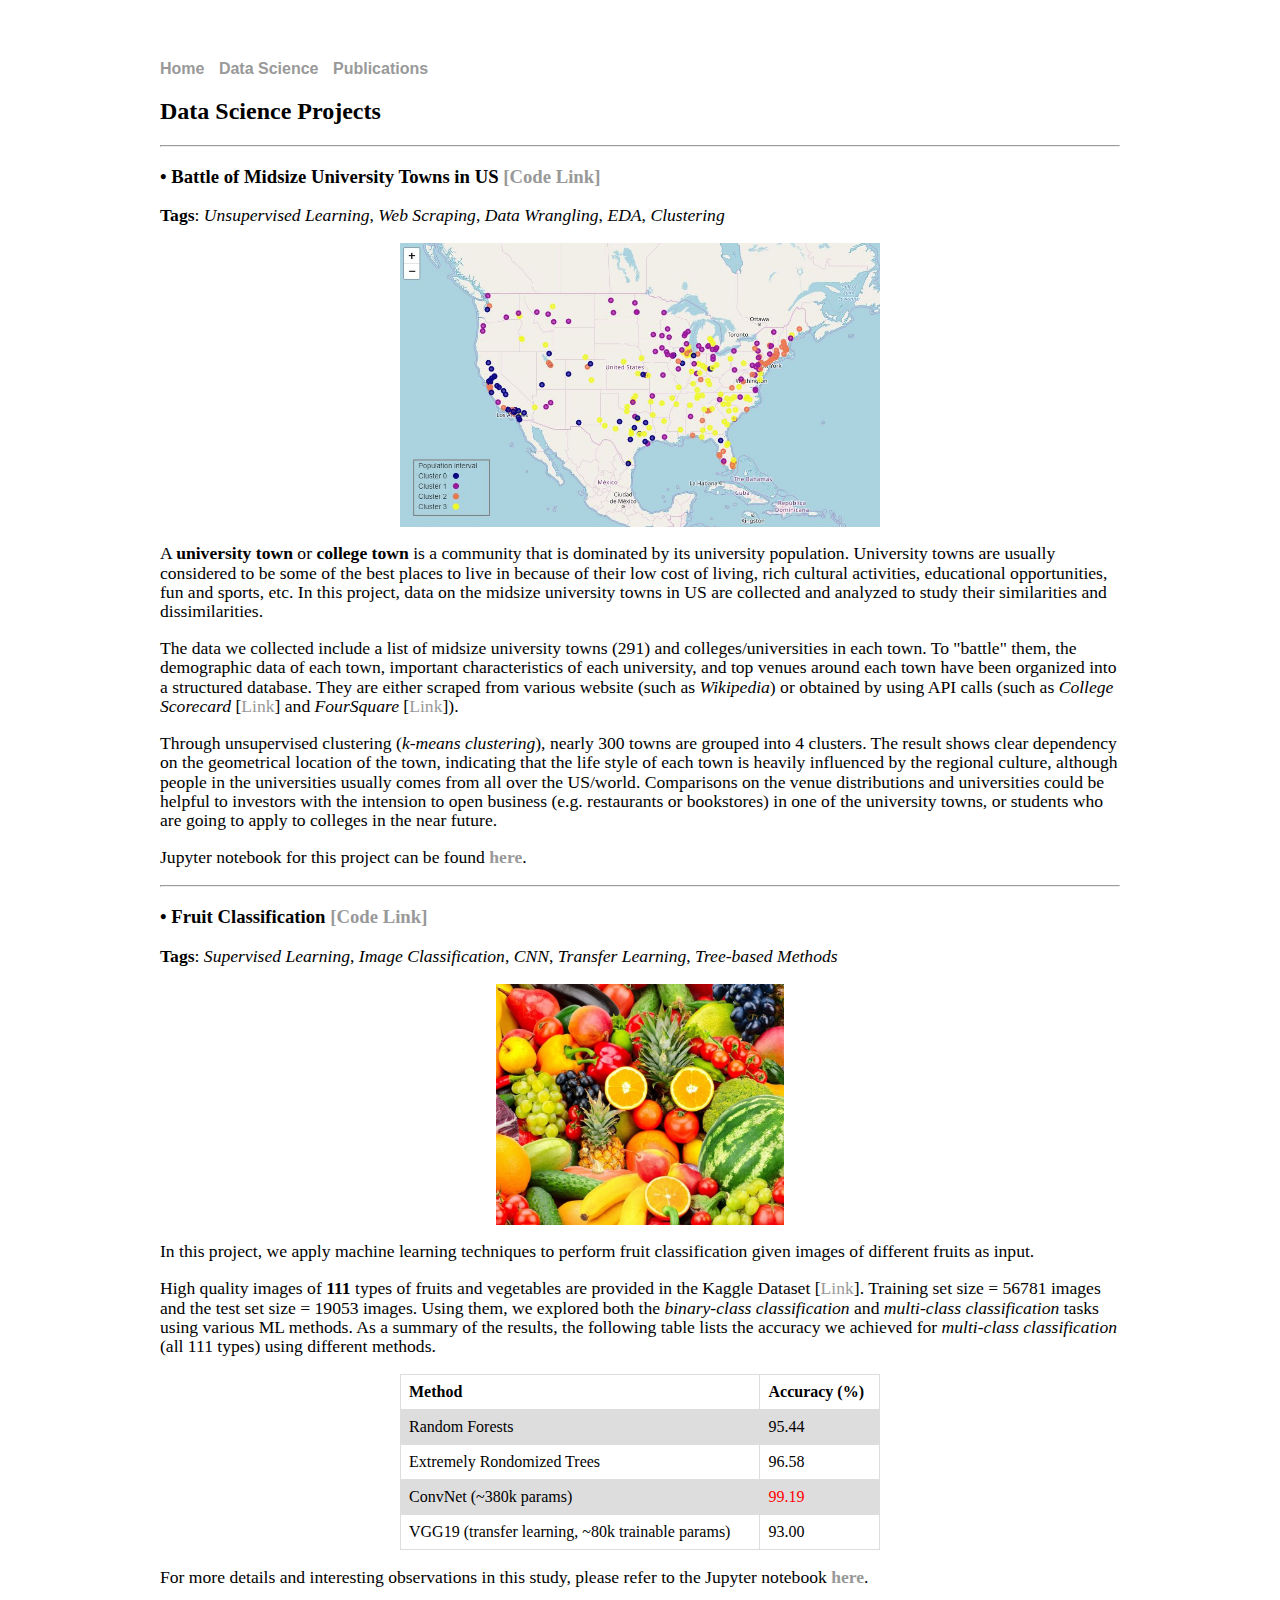
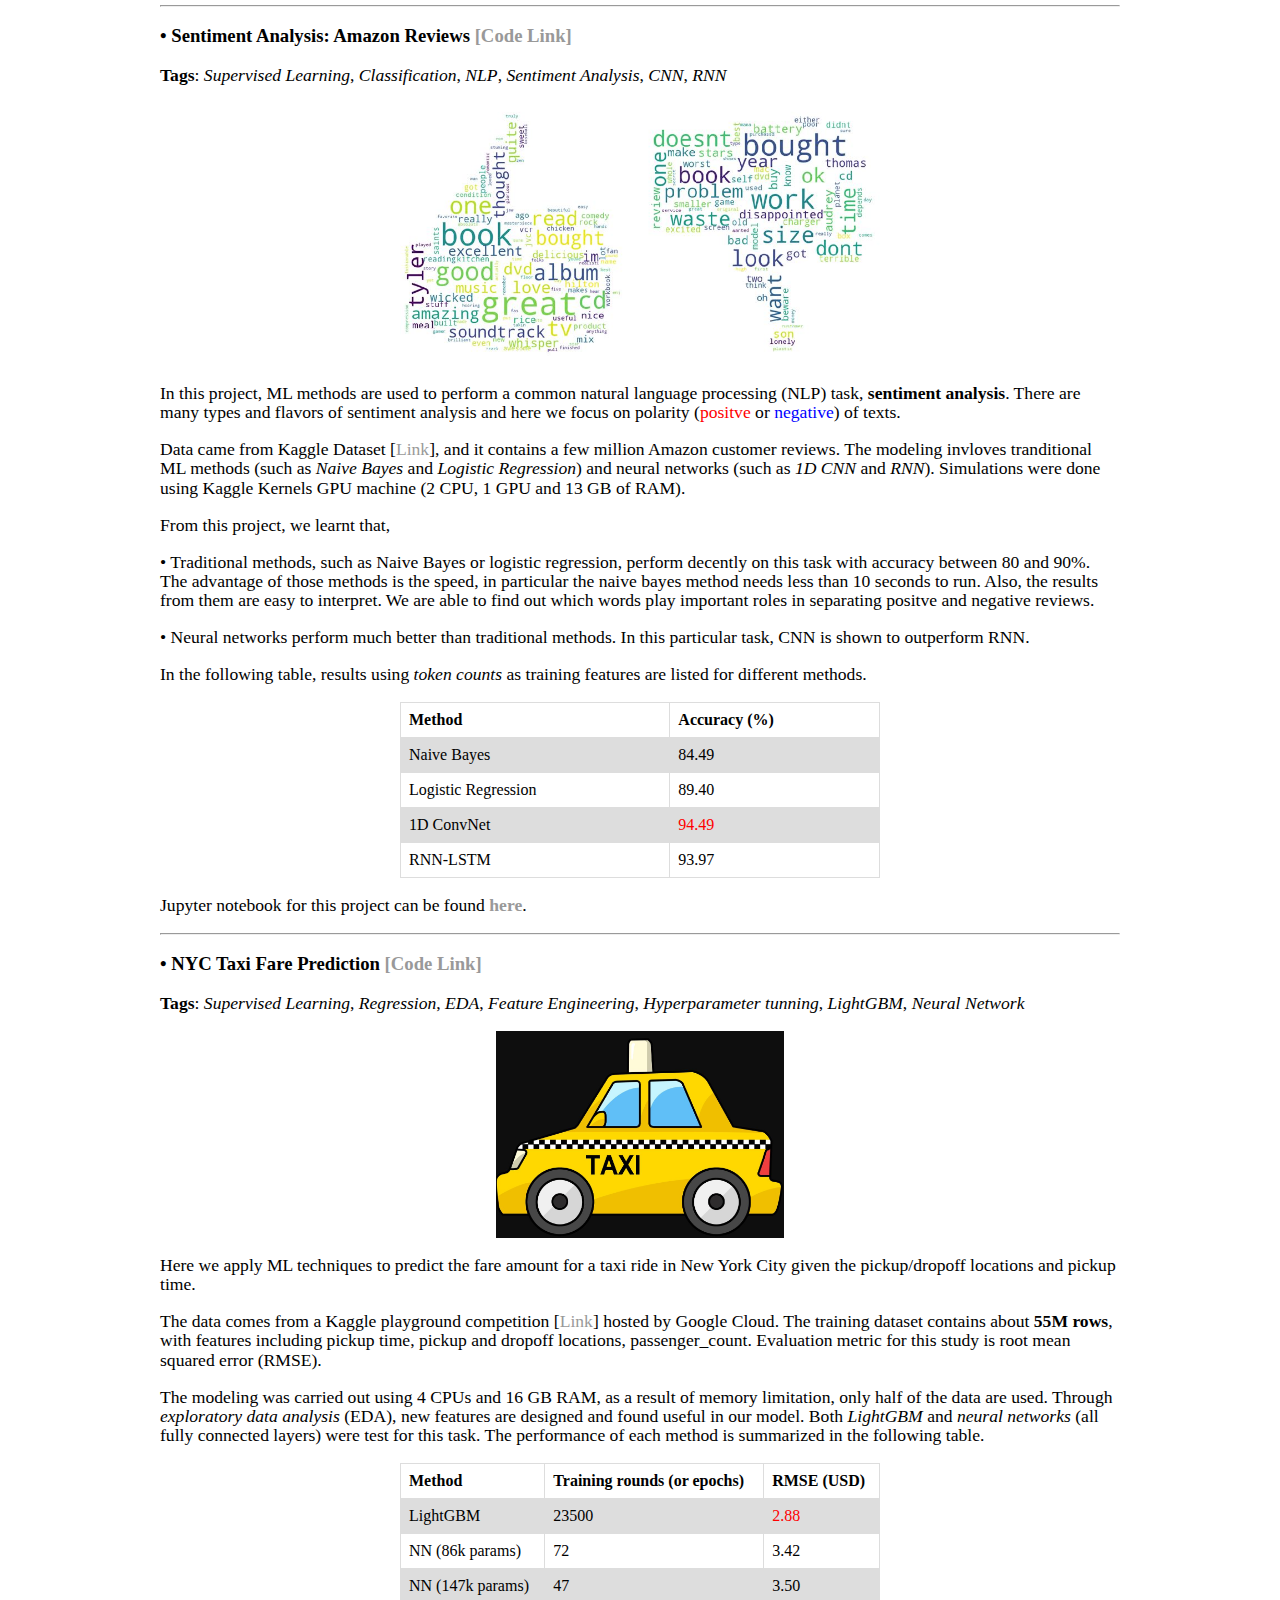
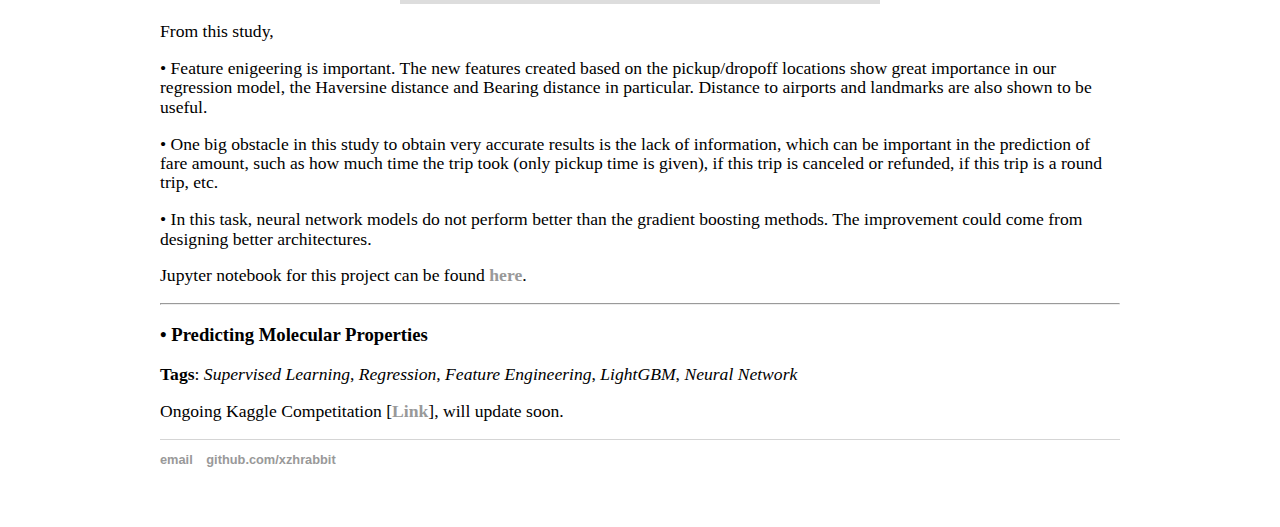
==== commit 400f98b2: "Update index.html" ====
--- a/ds/index.html
+++ b/ds/index.html
@@ -117,7 +117,7 @@
 			The modeling invloves tranditional ML methods (such as <i>Naive Bayes</i> and <i>Logistic Regression</i>) and neural networks (such as <i>1D CNN</i> and <i>RNN</i>).
 			Simulations were done using Kaggle Kernels GPU machine (2 CPU, 1 GPU and 13 GB of RAM).
 			</p>
-			From this project, we learnt that, <br>
+			<p> From this project, we learnt that, </p>
 			<p>• Traditional methods, such as Naive Bayes or logistic regression, perform decently on this task with accuracy between 80 and 90%. 
 			The advantage of those methods is the speed, in particular the naive bayes method needs less than 10 seconds to run.
 			Also, the results from them are easy to interpret. We are able to find out which words play important roles in separating positve and negative reviews.</p>
@@ -183,7 +183,7 @@
   </tr>
 </table>
 			
-			From this study,<br>
+			<p>From this study,</p>
 			<p>• Feature enigeering is important. The new features created based on the pickup/dropoff locations show great importance in our regression model, the Haversine distance and Bearing distance in particular. 
 			Distance to airports and landmarks are also shown to be useful.</p>
 			<p>• One big obstacle in this study to obtain very accurate results is the lack of information, which can be important in the prediction of fare amount, such as how much time the trip took (only pickup time is given),
--- a/css/main.css
+++ b/css/main.css
@@ -20,12 +20,12 @@
     text-decoration: underline;
 }
 h1 {
-    font-size: 3em;
+    font-size: 3.5em;
     font-family:'Helvetica', 'Arial', 'Sans-Serif';
 }
 p {
-    font-size: 1.0em;
-    line-height: 1.0;
+    font-size: 1.1em;
+    line-height: 1.1;
     color: black;
 }
 footer {
@@ -35,7 +35,7 @@
 
 ul.posts { 
     margin: 20px auto 40px; 
-    font-size: 1.0em;
+    font-size: 1.1em;
 }
 
 ul.posts li {
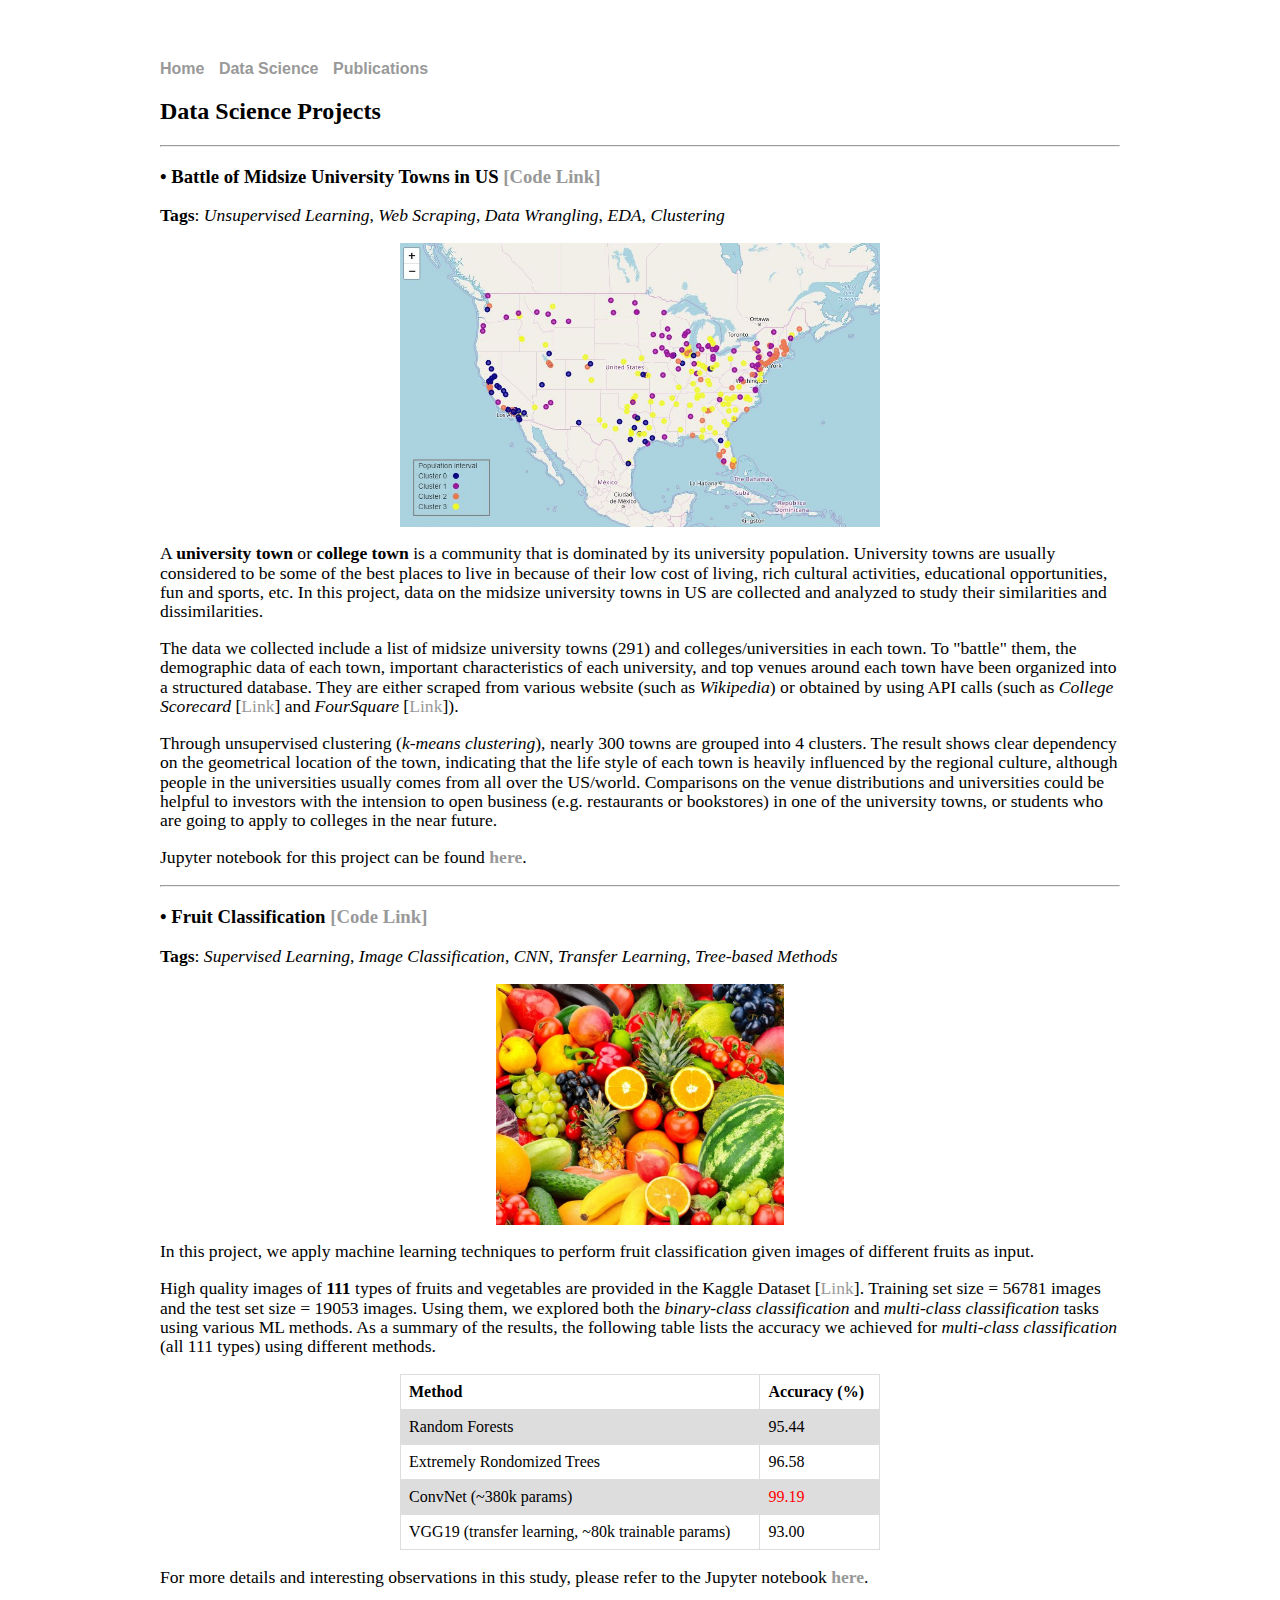
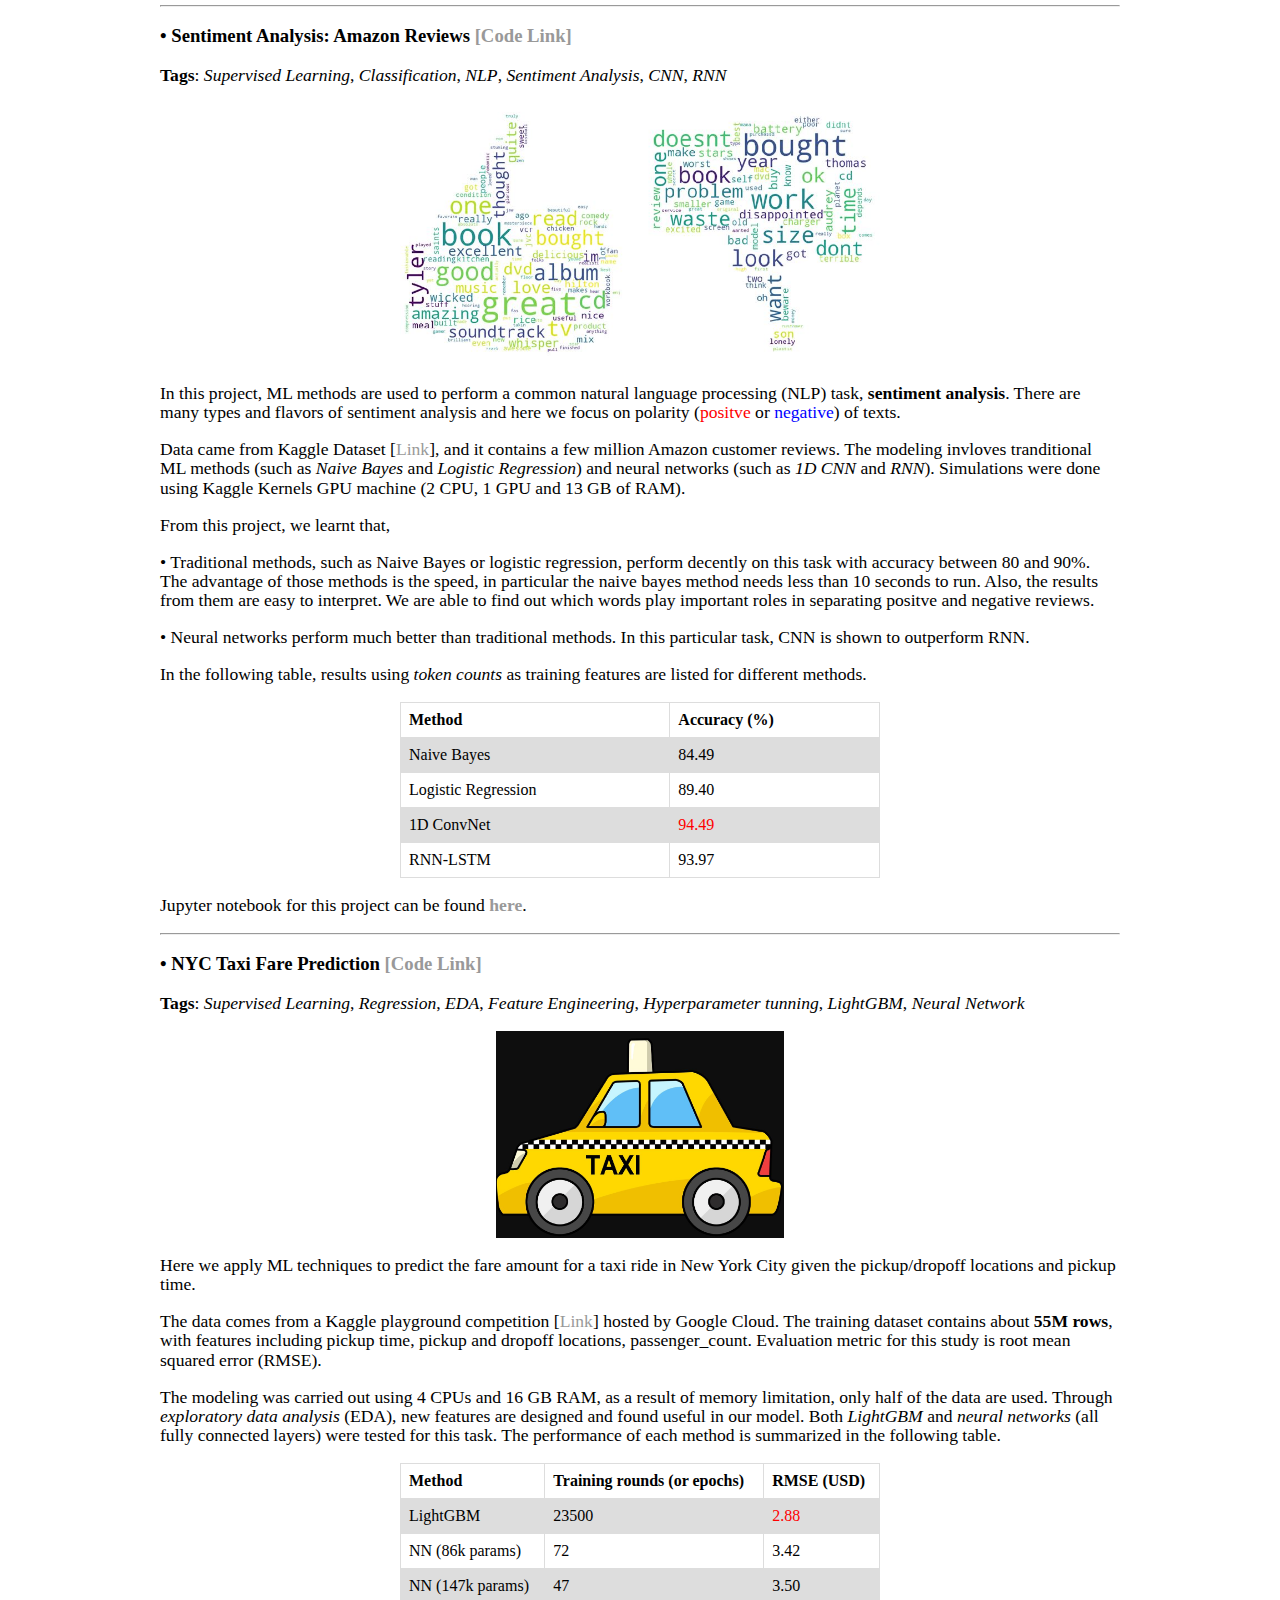
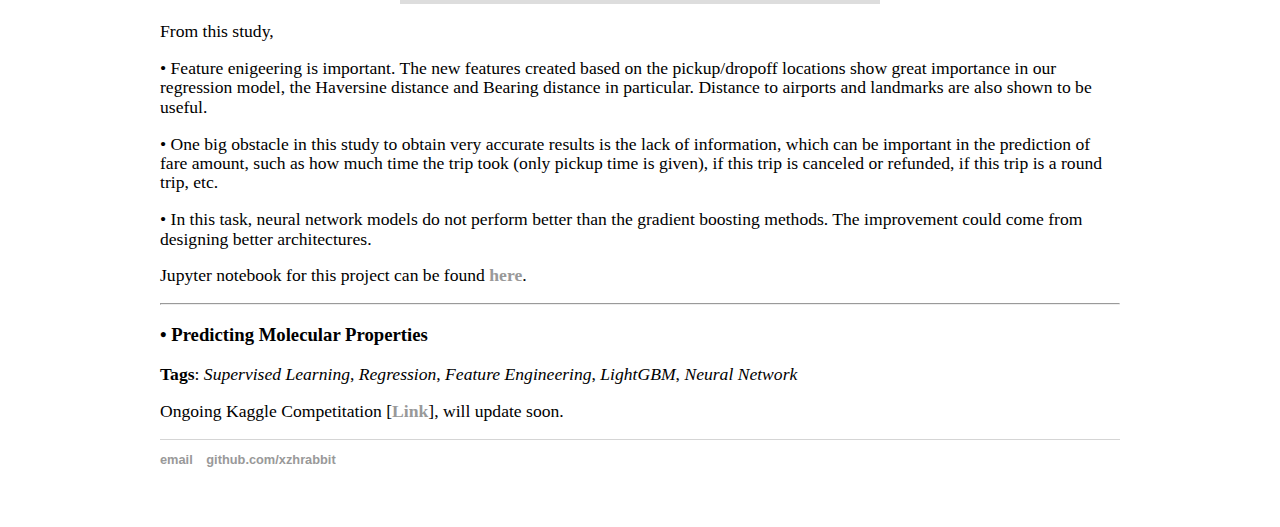
==== commit 9a1834ac: "Update index.html" ====
--- a/ds/index.html
+++ b/ds/index.html
@@ -158,7 +158,7 @@
 			The training dataset contains about <b>55M rows</b>, with features including pickup time, pickup and dropoff locations, passenger_count. Evaluation metric for this study is root mean squared error (RMSE).
 			</p>
 			<p> The modeling was carried out using 4 CPUs and 16 GB RAM, as a result of memory limitation, only half of the data are used. Through <i>exploratory data analysis</i> (EDA), new features are designed and
-			found useful in our model. Both <i>LightGBM</i> and <i>neural networks</i> (all fully connected layers) were test for this task. The performance of each method is summarized in the following table.
+			found useful in our model. Both <i>LightGBM</i> and <i>neural networks</i> (all fully connected layers) were tested for this task. The performance of each method is summarized in the following table.
 			</p>
 <table align="center">
   <tr>
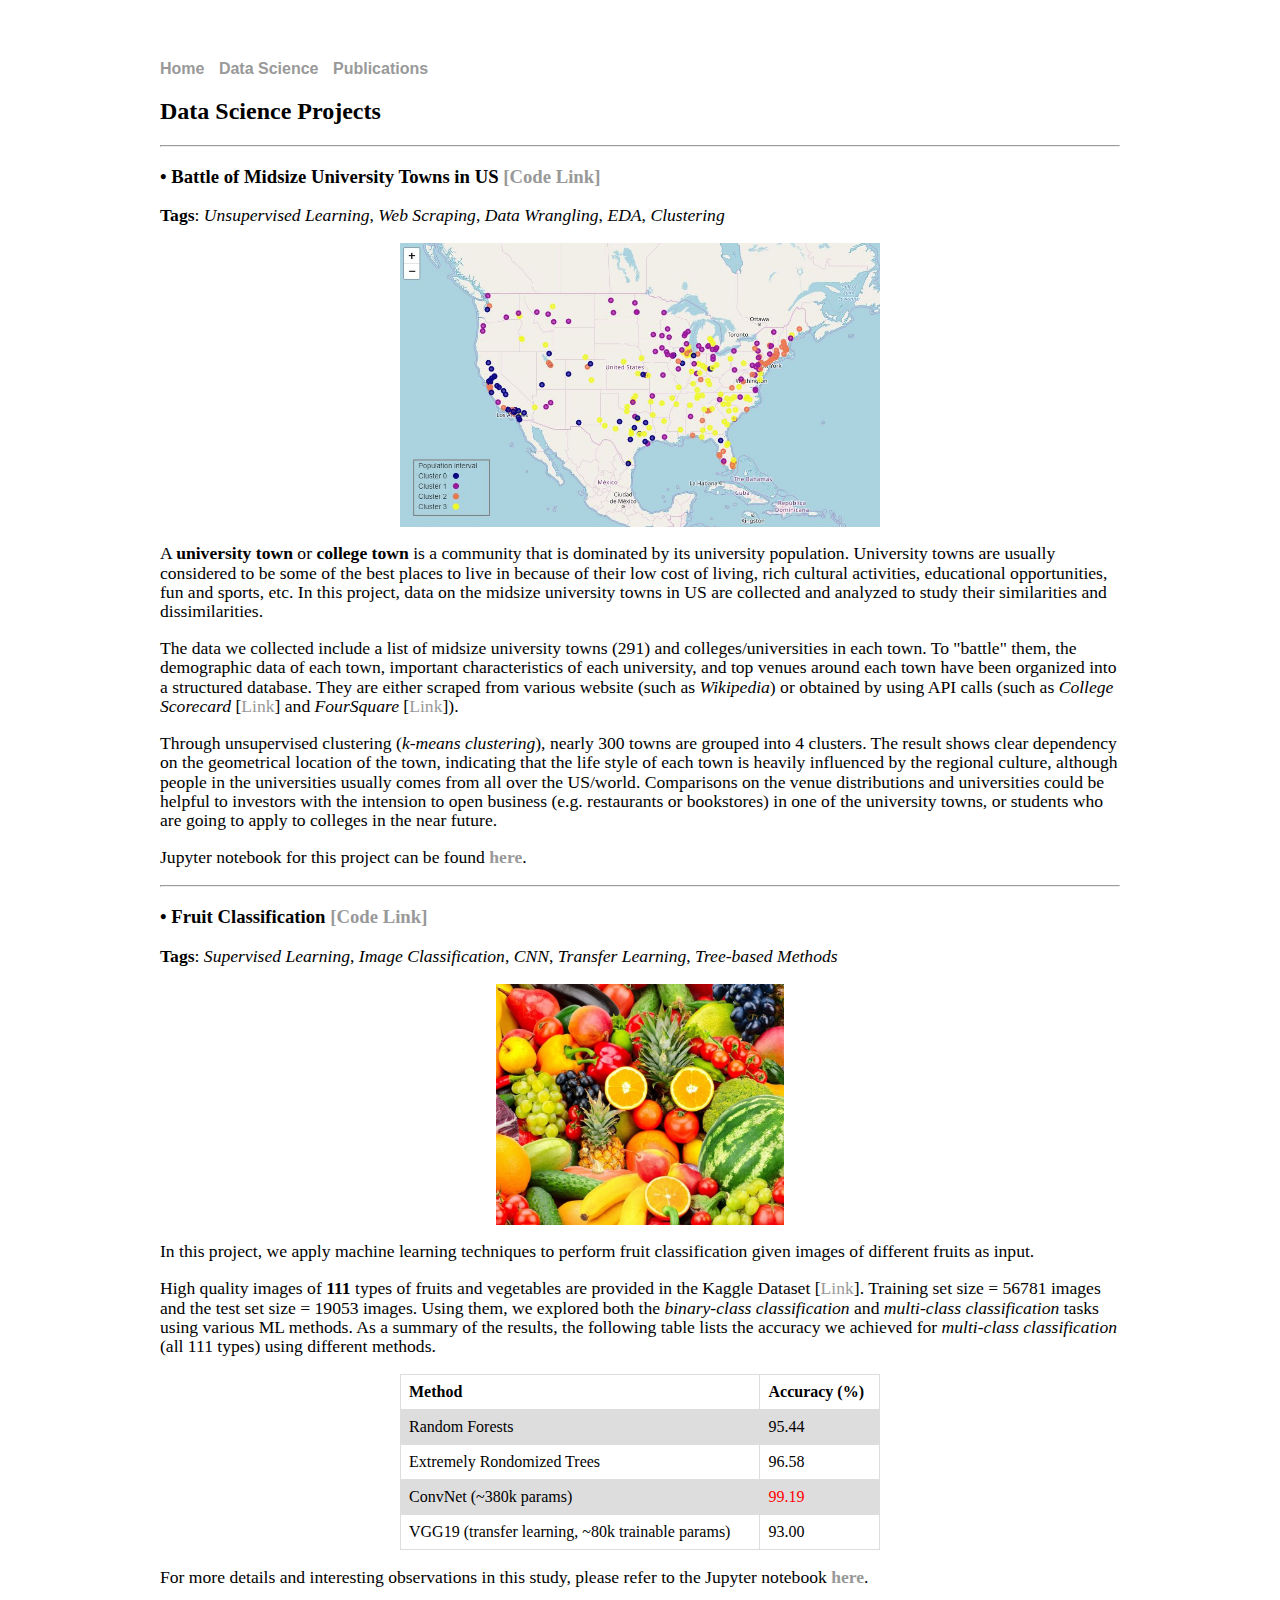
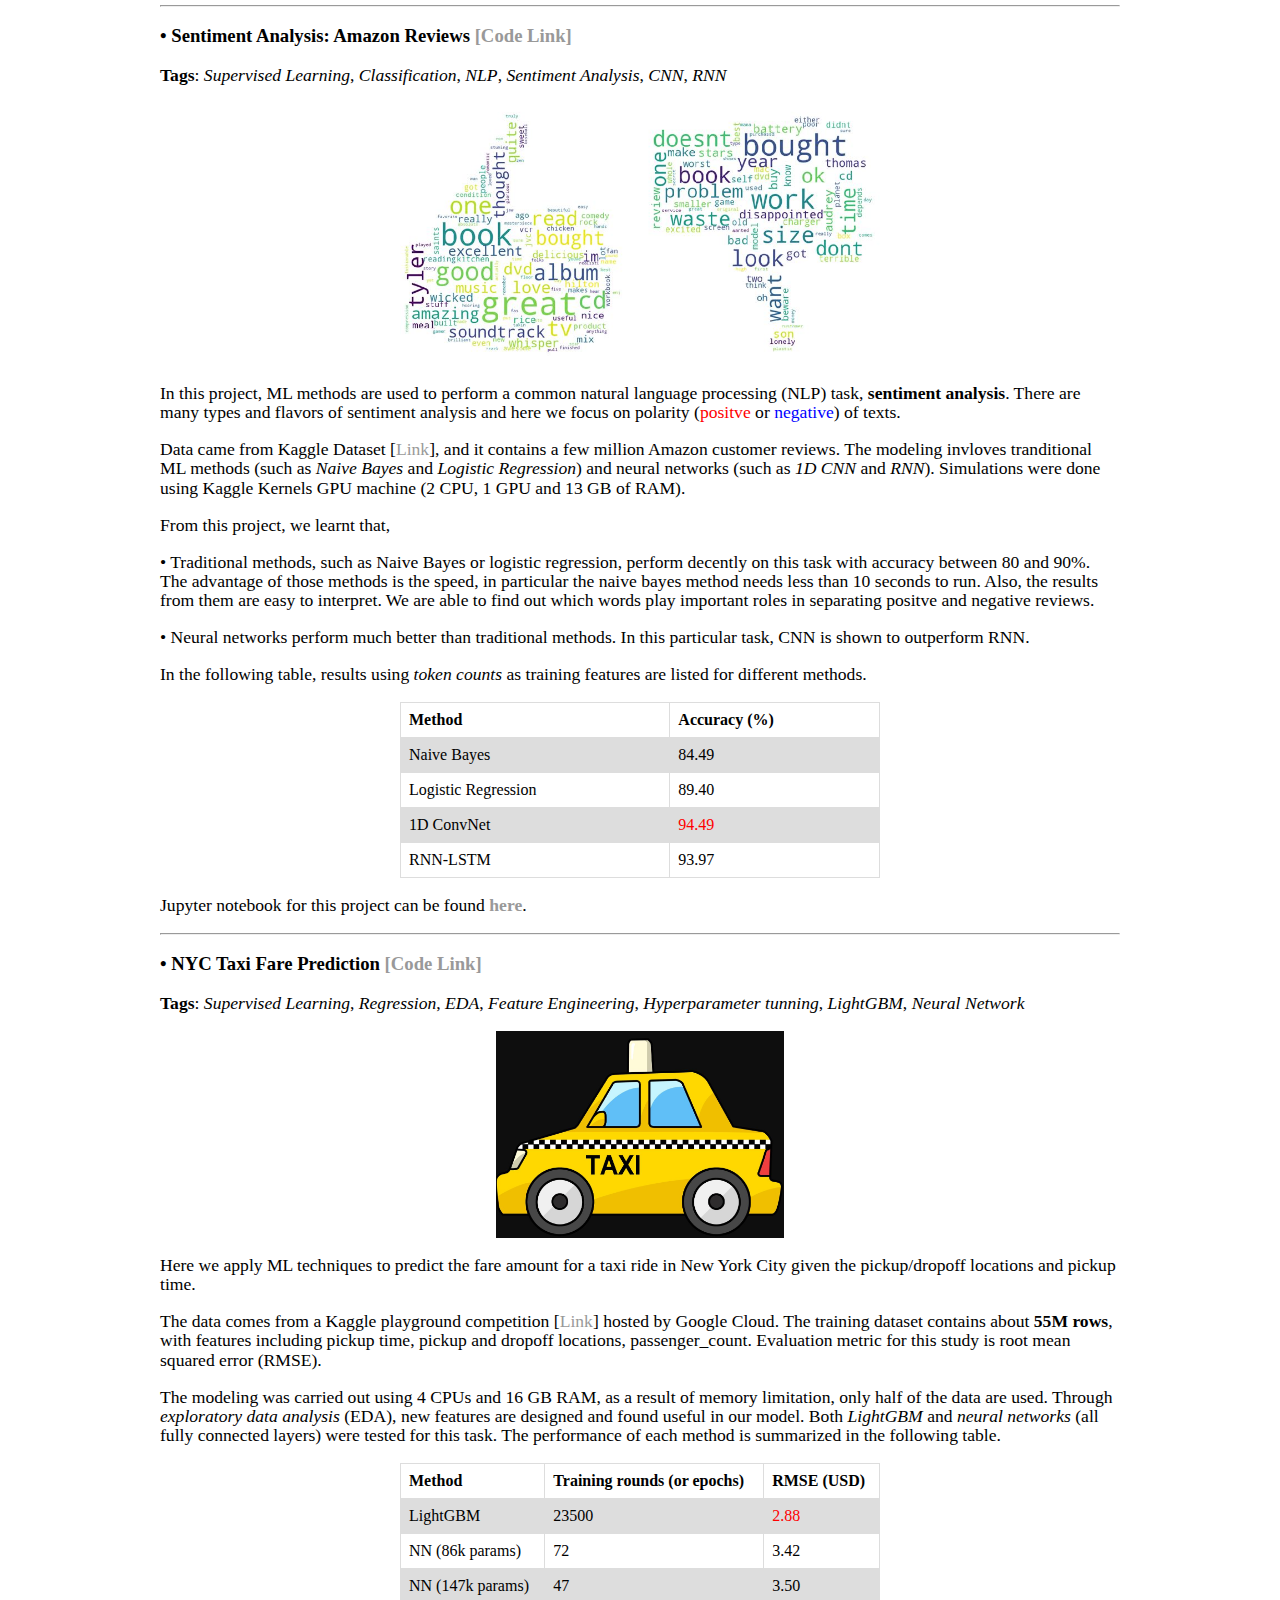
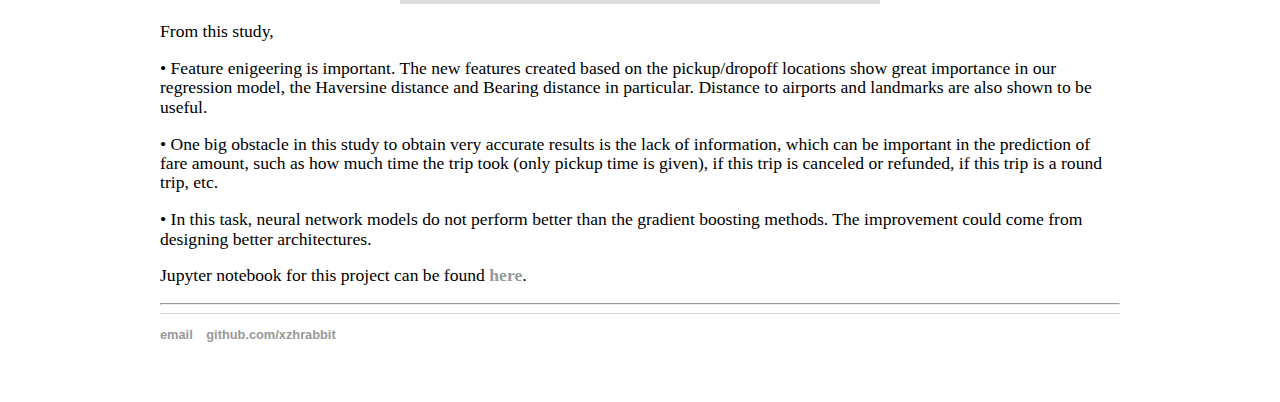
==== commit ca660607: "Update index.html" ====
--- a/ds/index.html
+++ b/ds/index.html
@@ -194,9 +194,7 @@
 			
 		<hr>
 			
-		<h3>• Predicting Molecular Properties</h3>
-		<p> <b>Tags</b>: <i>Supervised Learning</i>, <i>Regression</i>, <i>Feature Engineering</i>, <i>LightGBM</i>, <i>Neural Network</i></p>
-		<p> Ongoing Kaggle Competitation [<a href="https://www.kaggle.com/c/champs-scalar-coupling"><b>Link</b></a>], will update soon.
+	
 	</div>
 
 
